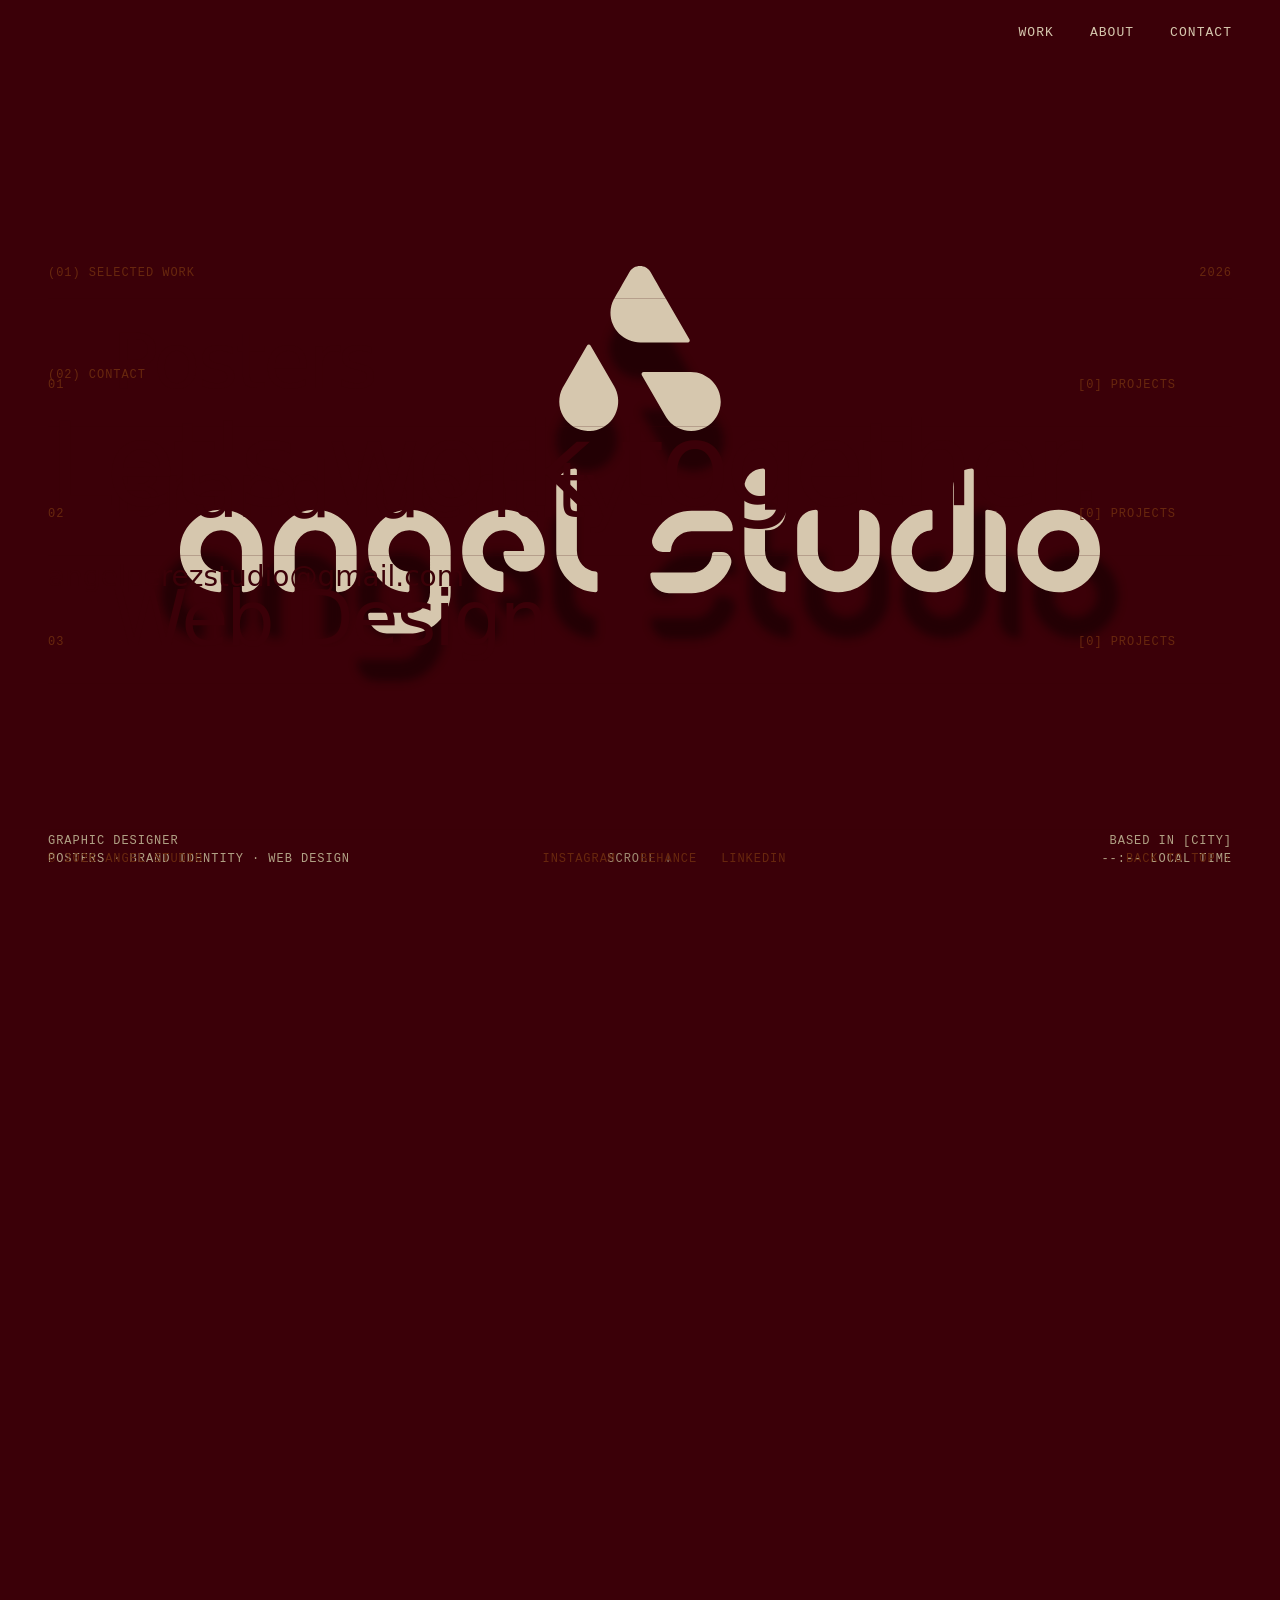
==== index.html @ 4488c575 "Home logo shadow: remove the water wobble Co-Authored-By: Claude Opus 5.5 <noreply@anthropic.com>" ====
<!DOCTYPE html>
<!--
  =========================================================================
  Angel Studio — home page
  =========================================================================
  DEVELOPER NOTES
  - Content lives here; looks live in assets/css/style.css; all movement
    lives in assets/js/core.js (shared by every page) + assets/js/home.js
    (this page only). Each file starts with its own notes.
  - Anything with a data-wind attribute is animated: the scripts split its text
    into letters that flow in and out with the scroll, react to hover, and
    get a soft glass blur behind them.
      data-wind           → labels; line breaks, links and spans inside are kept
      data-wind="letters" → plain text titles, split letter by letter
    To add new animated text, just give it data-wind.
  - The three <section class="scene"> blocks are the scroll scenes. With
    JavaScript on, they sit on top of each other on one fixed screen and
    home.js fades them in and out. Without JavaScript they're a normal page.
  - Links to #top / #work / #contact glide to that scene (home.js, section 5).
  - Links with data-transition="cream" / "burgundy" open another page with
    the color sweep from the top left (core.js, section 8). Use the color of
    the page you're going to.
  - Links between pages point at the file itself (about/index.html, not just
    about/), so they work both on GitHub Pages and when you open the files
    straight from your computer.
  - Placeholders still to fill in: [City] and the social links (#).
  - Links with data-no-drop (the work rows) don't dissolve when clicked:
    they open things on the page itself (their project cards).
  =========================================================================
-->
<html lang="en">
<head>
  <meta charset="UTF-8">
  <meta name="viewport" content="width=device-width, initial-scale=1">
  <title>Angel Studio — Graphic Design</title>
  <meta name="description" content="Angel Studio: posters, brand identity and web design.">

  <!-- Tells the CSS that JavaScript is running (used for the scroll scenes) -->
  <script>
    document.documentElement.classList.add('js');
    // Phones get the simpler, normally scrolling version (home.js, section 8).
    // Keep 700 the same as PHONE.width in home.js.
    if (window.matchMedia('(max-width: 699.98px)').matches) document.documentElement.classList.add('is-phone');
    // A project's address (?p=…) lands on the work list, with the project open on top
    if (/[?&]p=/.test(location.search) && !location.hash) history.replaceState(null, '', location.href + '#work');
    // Arriving at #work / #contact (e.g. from the About page): start on cream,
    // so there's no flash of burgundy before the scripts take over
    if (location.hash === '#work' || location.hash === '#contact') document.documentElement.classList.add('is-arriving-cream', 'is-entering');
    // Safety net: if a script fails to load, never leave the page hidden
    setTimeout(function () { document.documentElement.classList.remove('is-entering', 'is-arriving-cream'); }, 2500);
  </script>

  <!-- Fonts (placeholders until we pick final ones) -->
  <link rel="preconnect" href="https://fonts.googleapis.com">
  <link rel="preconnect" href="https://fonts.gstatic.com" crossorigin>
  <link href="https://fonts.googleapis.com/css2?family=Geist+Mono:wght@400;500&family=Inter:wght@400;500&display=swap" rel="stylesheet">

  <!-- ?v=… makes browsers fetch fresh files after each update (change it every time you publish) -->
  <link rel="stylesheet" href="assets/css/style.css?v=20261025j">
  <script src="assets/js/core.js?v=20261025j" defer></script>
  <script src="assets/js/home.js?v=20261025j" defer></script>
</head>
<body>

  <!-- ===== BACKGROUND LAYERS (behind everything) ===== -->
  <canvas class="bg" aria-hidden="true"></canvas>       <!-- burgundy base, cream sweep, drop pattern + ripples (drawn by core.js) -->

  <!-- Holds the soft trail filters of the big logo's drops (added by home.js) -->
  <svg width="0" height="0" style="position:absolute" aria-hidden="true">
    <defs></defs>
  </svg>

  <!-- ===== TOP BAR ===== -->
  <header class="site-header">
    <a class="site-header__logo" href="#top" aria-label="Angel Studio, back to top">
      <!-- The logo, drawn from "3. Logo/Logo-Artboard-1-copy.svg" (horizontal).
           Split in two (the drops, then the name) so phones can show only the
           drops. The space between them is part of the name's viewBox (it
           starts 24 units early: the same gap as in the stacked logo). Every drop and letter is its own "piece" so it can move alone. -->
      <svg class="logo logo-mark" viewBox="124.66 476.94 125.34 126.12" aria-hidden="true">
        <g class="piece drop"><path d="M222.899 535.369 L186.713 535.369 C174.124 535.369 163.616 525.074 163.78 512.492 C163.828 508.824 164.752 505.365 166.356 502.319 L166.815 501.522 L167.259 500.751 C169.564 496.868 173.92 489.14 178.192 481.672 C181.799 475.364 190.894 475.362 194.504 481.668 C198.848 489.255 203.383 497.248 205.473 500.751 L205.917 501.522 L206.376 502.319 L224.183 533.144 C224.755 534.133 224.041 535.369 222.899 535.369 Z"/></g>  <!-- Drop 1 -->
        <g class="piece drop"><path d="M148.551 537.639 L166.63 568.903 C172.929 579.796 169.27 594.037 158.294 600.192 C155.091 601.988 151.631 602.921 148.188 603.057 L147.267 603.059 L146.377 603.061 C138.891 602.763 131.72 598.757 127.694 591.796 C123.669 584.834 123.775 576.624 127.254 569.992 L127.7 569.222 L128.161 568.426 L145.923 537.641 C146.507 536.629 147.966 536.629 148.551 537.639 Z"/></g>  <!-- Drop 2 -->
        <g class="piece drop"><path d="M189.181 557.91 L225.103 557.91 C237.691 557.91 248.199 568.205 248.035 580.786 C247.987 584.454 247.064 587.914 245.46 590.96 L245.001 591.757 L244.557 592.528 C240.553 598.857 233.494 603.058 225.449 603.058 C217.405 603.058 210.346 598.857 206.342 592.528 L205.898 591.757 L205.439 590.96 L187.765 560.363 C187.135 559.273 187.922 557.91 189.181 557.91 Z"/></g>  <!-- Drop 3 -->
      </svg>
      <span class="word"><svg class="logo logo-name" viewBox="225.86 476.94 729.48 126.12" aria-hidden="true">
        <path class="piece" data-letter="a" d="M259.978 560.479 C255.599 555.496 252.967 549.167 252.526 542.548 C251.875 532.76 254.925 524.49 261.677 517.738 C267.836 511.56 275.266 508.47 283.97 508.47 C292.653 508.47 300.074 511.56 306.232 517.738 C312.411 523.896 315.501 531.317 315.501 540 L315.501 557.181 C315.501 565.106 309.076 571.53 301.151 571.53 L301.151 571.53 C300.369 571.53 299.736 570.897 299.736 570.115 L299.736 540 C299.736 535.669 298.185 531.964 295.086 528.885 C292.007 525.785 288.301 524.235 283.97 524.235 C279.618 524.235 275.903 525.785 272.824 528.885 C269.348 532.361 267.834 536.634 268.282 541.706 C268.549 544.727 269.757 547.622 271.715 549.938 C274.676 553.443 278.291 555.367 282.56 555.71 C283.357 555.774 283.97 556.44 283.97 557.239 L283.97 569.995 C283.97 570.838 283.277 571.534 282.436 571.498 C273.587 571.12 266.102 567.447 259.978 560.479 Z"/>
        <path class="piece" data-letter="n" d="M338.573 571.53 C330.694 571.53 324.307 565.143 324.307 557.264 L324.307 540 C324.307 531.317 327.386 523.896 333.544 517.738 C339.702 511.56 347.133 508.47 355.837 508.47 C364.52 508.47 371.941 511.56 378.099 517.738 C384.278 523.896 387.367 531.317 387.367 540 L387.367 557.23 C387.367 565.128 380.965 571.53 373.068 571.53 L373.068 571.53 C372.258 571.53 371.602 570.874 371.602 570.065 L371.602 540 C371.602 535.669 370.052 531.964 366.953 528.885 C363.874 525.785 360.168 524.235 355.837 524.235 C351.485 524.235 347.77 525.785 344.691 528.885 C341.612 531.964 340.072 535.669 340.072 540 L340.072 570.031 C340.072 570.859 339.401 571.53 338.573 571.53 Z"/>
        <path class="piece" data-letter="g" d="M405.411 517.738 C411.569 511.56 419 508.47 427.704 508.47 C436.387 508.47 443.807 511.56 449.966 517.738 C456.144 523.896 459.234 531.317 459.234 540 L459.234 571.53 C459.234 580.792 455.748 588.612 448.775 594.991 C442.976 600.296 435.291 603.061 427.431 603.061 L427.43 603.061 L410.468 603.061 C402.573 603.061 396.174 596.661 396.174 588.766 L396.174 588.766 C396.174 587.954 396.832 587.295 397.644 587.295 L427.36 587.296 L427.361 587.296 C431.429 587.296 435.434 585.889 438.404 583.108 C441.781 579.947 443.469 576.088 443.469 571.53 L443.469 571.53 L443.469 540 C443.469 535.669 441.919 531.964 438.82 528.885 C435.74 525.785 432.035 524.235 427.704 524.235 C423.352 524.235 419.636 525.785 416.557 528.885 C413.081 532.361 411.567 536.636 412.016 541.708 C412.283 544.728 413.491 547.622 415.448 549.937 C418.407 553.44 422.019 555.364 426.283 555.709 C427.086 555.774 427.704 556.444 427.704 557.25 L427.704 570.055 C427.704 570.865 427.037 571.533 426.229 571.5 C417.347 571.136 409.836 567.456 403.696 560.461 C399.33 555.488 396.705 549.177 396.261 542.574 C395.603 532.775 398.653 524.496 405.411 517.738 Z"/>
        <path class="piece" data-letter="e" d="M477.278 517.738 C483.436 511.56 490.866 508.47 499.57 508.47 C508.254 508.47 515.674 511.56 521.832 517.738 C528.011 523.896 531.101 531.317 531.101 540 L531.101 540 L531.101 540 L531.101 540 L531.101 540 C531.101 548.71 524.04 555.77 515.331 555.77 L513.881 555.77 C505.978 555.77 499.571 549.363 499.571 541.459 L499.571 541.459 C499.571 540.653 500.224 540 501.03 540 L515.331 540 L515.331 539.577 L515.331 539.577 C515.232 535.427 513.684 531.863 510.686 528.885 C507.607 525.785 503.902 524.235 499.57 524.235 C495.218 524.235 491.503 525.785 488.424 528.885 C484.948 532.361 483.434 536.634 483.882 541.706 C484.149 544.727 485.358 547.623 487.316 549.939 C490.276 553.442 493.889 555.366 498.154 555.709 C498.955 555.774 499.57 556.443 499.57 557.245 L499.57 570.037 C499.57 570.856 498.896 571.533 498.077 571.499 C489.204 571.131 481.7 567.452 475.564 560.463 C471.197 555.489 468.571 549.176 468.128 542.572 C467.47 532.774 470.52 524.496 477.278 517.738 Z"/>
        <path class="piece" data-letter="l" d="M547.977 561.072 C542.671 555.272 539.907 547.587 539.907 539.727 L539.907 491.229 C539.907 483.337 546.305 476.939 554.197 476.939 L554.197 476.939 C555.012 476.939 555.672 477.6 555.672 478.414 L555.672 539.657 C555.672 543.726 557.078 547.73 559.859 550.7 C562.7 553.734 566.104 555.406 570.073 555.713 C570.846 555.773 571.437 556.43 571.437 557.206 L571.437 570.015 C571.437 570.869 570.718 571.533 569.865 571.496 C561.287 571.121 553.992 567.646 547.977 561.072 Z"/>
        <path class="piece" data-letter="s (top)" d="M621.182 540.71 C615.694 540.71 611.688 535.31 613.509 530.133 C615.021 525.833 617.521 521.938 621.01 518.449 C627.169 512.27 634.6 509.18 643.303 509.18 L660.724 509.18 C668.517 509.18 674.835 515.497 674.835 523.29 L674.835 523.406 C674.835 524.273 674.166 524.946 673.332 524.946 C667.061 524.946 643.303 524.946 643.303 524.946 C638.952 524.946 635.237 526.496 632.157 529.595 C629.403 532.35 627.88 535.605 627.589 539.362 C627.53 540.126 626.885 540.71 626.12 540.71 Z"/>
        <path class="piece" data-letter="s (bottom)" d="M654.419 551.857 C651.341 554.936 647.635 556.476 643.303 556.476 L613.265 556.476 C612.441 556.476 611.774 557.144 611.774 557.968 L611.774 557.968 C611.774 565.85 618.164 572.241 626.047 572.241 L643.303 572.241 C651.987 572.241 659.407 569.162 665.565 563.003 C669.312 559.27 671.923 555.068 673.398 550.399 C674.912 545.607 671.395 540.71 666.37 540.71 L660.529 540.711 C659.74 540.711 659.077 541.314 659.014 542.101 C658.715 545.859 657.183 549.111 654.419 551.857 Z"/>
        <path class="piece" data-letter="t" d="M691.709 561.071 C686.404 555.272 683.64 547.587 683.64 539.727 L683.64 491.218 C683.64 483.332 690.033 476.939 697.919 476.939 L697.919 476.939 C698.74 476.939 699.405 477.605 699.405 478.425 L699.405 508.47 L713.653 508.47 C714.491 508.47 715.171 509.149 715.171 509.988 L715.171 509.988 C715.171 517.856 708.792 524.235 700.923 524.235 L699.405 524.235 L699.405 539.656 C699.405 543.725 700.811 547.729 703.592 550.7 C706.425 553.725 709.817 555.396 713.77 555.711 C714.564 555.774 715.171 556.446 715.171 557.242 L715.171 570.058 C715.171 570.9 714.483 571.534 713.641 571.498 C705.045 571.132 697.734 567.657 691.709 561.071 Z"/>
        <path class="piece" data-letter="u" d="M738.237 508.47 C730.361 508.47 723.977 514.854 723.977 522.73 L723.977 540 C723.977 548.683 727.056 556.103 733.214 562.262 C739.372 568.44 746.803 571.53 755.507 571.53 C764.19 571.53 771.611 568.44 777.769 562.262 C783.947 556.103 787.037 548.683 787.037 540 L787.037 522.739 C787.037 514.858 780.649 508.47 772.768 508.47 L772.768 508.47 C771.942 508.47 771.272 509.139 771.272 509.966 L771.272 540 C771.272 544.331 769.722 548.036 766.623 551.115 C763.544 554.215 759.838 555.765 755.507 555.765 C751.155 555.765 747.44 554.215 744.361 551.115 C741.281 548.036 739.742 544.331 739.742 540 L739.742 509.975 C739.742 509.143 739.068 508.47 738.237 508.47 Z"/>
        <path class="piece" data-letter="d" d="M803.371 560.467 C799.001 555.49 796.373 549.172 795.93 542.564 C795.275 532.77 798.325 524.494 805.081 517.738 C810.83 511.97 817.689 508.894 825.657 508.511 C826.586 508.466 827.374 509.185 827.374 510.115 L827.374 522.704 C827.374 523.534 826.739 524.226 825.912 524.296 C822.184 524.608 818.956 526.138 816.227 528.885 C812.752 532.36 811.237 536.633 811.685 541.704 C811.952 544.727 813.161 547.624 815.121 549.941 C818.403 553.824 822.486 555.766 827.374 555.766 C831.705 555.766 835.41 554.226 838.489 551.146 C841.589 548.067 843.138 544.352 843.138 540 L843.138 491.218 C843.138 483.332 849.531 476.939 857.417 476.939 L857.417 476.939 C858.238 476.939 858.904 477.605 858.904 478.426 L858.904 540 C858.904 548.704 855.814 556.135 849.635 562.293 C843.477 568.451 836.056 571.53 827.374 571.53 C817.848 571.53 809.848 567.842 803.371 560.467 Z"/>
        <path class="piece" data-letter="i" d="M883.477 522.765 L883.477 570.05 C883.477 570.868 882.815 571.53 881.998 571.53 L881.997 571.53 C874.105 571.53 867.707 565.132 867.707 557.24 L867.707 509.945 C867.707 509.131 868.368 508.47 869.183 508.47 L869.183 508.47 C877.078 508.47 883.477 514.87 883.477 522.765 Z"/>
        <path class="piece" data-letter="o" d="M899.799 560.456 C895.437 555.485 892.813 549.177 892.369 542.579 C891.709 532.778 894.759 524.498 901.518 517.738 C907.676 511.56 915.107 508.47 923.811 508.47 C932.494 508.47 939.915 511.56 946.073 517.738 C952.252 523.896 955.341 531.317 955.341 540 C955.341 548.704 952.252 556.135 946.073 562.293 C939.915 568.451 932.494 571.53 923.811 571.53 C914.281 571.53 906.277 567.839 899.799 560.456 Z M934.926 551.146 C938.026 548.067 939.576 544.352 939.576 540 C939.576 535.669 938.026 531.964 934.926 528.885 C931.847 525.785 928.142 524.235 923.811 524.235 C919.459 524.235 915.744 525.785 912.665 528.885 C909.187 532.362 907.673 536.638 908.123 541.712 C908.391 544.729 909.598 547.62 911.552 549.934 C914.835 553.821 918.921 555.766 923.811 555.766 C928.142 555.766 931.847 554.226 934.926 551.146 Z"/>
      </svg></span>
    </a>
    <nav class="site-nav" aria-label="Main">
      <a href="#work">Work</a>
      <a href="about/index.html" data-transition="cream">About</a>
      <a href="#contact">Contact</a>
    </nav>
    <!-- Menu button: while the top bar is condensed (scrolling down), each menu
         word slides right and turns into one bar of a ring that sits here
         (drawn by core.js section 6). Pressing it brings the menu back. -->
    <button class="site-burger" type="button" aria-label="Open menu" inert></button>
  </header>

  <!-- ===== SCENES =====
       With JavaScript on, all scenes sit on top of each other in one fixed
       screen, and scrolling fades them in and out in place (see home.js). -->
  <main class="stage" id="top" tabindex="-1">

    <!-- Scene 1: logo + corner labels -->
    <section class="scene scene--hero" aria-label="Intro" tabindex="-1">
      <h1 class="sr-only">Angel Studio, graphic designer</h1>
      <div class="hero__logo" role="link" tabindex="0" aria-label="Angel Studio: see the work">
        <!-- Its shadow, cast on the background: a live copy of the logo below
             (<use>), so it moves with every piece -->
        <svg class="hero__shadow" viewBox="188.55 399.61 702.9 280.79" aria-hidden="true">
          <use href="#hero-logo-art" x="188.55" y="399.61" width="702.9" height="280.79"/>
        </svg>
        <!-- The logo, drawn from "3. Logo/Logo-Artboard-1.svg" (stacked) -->
        <svg class="logo" id="hero-logo-art" viewBox="188.55 399.61 702.9 280.79" aria-hidden="true">
          <g class="logo-mark">
            <g class="piece drop"><path d="M576.552 458.036 L540.365 458.036 C527.777 458.036 517.269 447.74 517.433 435.159 C517.481 431.491 518.404 428.032 520.008 424.986 L520.467 424.189 L520.911 423.418 C523.216 419.535 527.572 411.807 531.844 404.339 C535.452 398.031 544.546 398.028 548.156 404.335 C552.5 411.922 557.035 419.915 559.126 423.418 L559.57 424.189 L560.029 424.986 L577.836 455.811 C578.407 456.8 577.693 458.036 576.552 458.036 Z"/></g>  <!-- Drop 1 -->
            <g class="piece drop"><path d="M502.203 460.306 L520.282 491.57 C526.581 502.463 522.922 516.704 511.946 522.859 C508.743 524.655 505.283 525.588 501.84 525.724 L500.919 525.726 L500.029 525.727 C492.543 525.43 485.372 521.424 481.346 514.463 C477.321 507.501 477.427 499.291 480.907 492.659 L481.352 491.889 L481.813 491.093 L499.575 460.308 C500.159 459.296 501.618 459.296 502.203 460.306 Z"/></g>  <!-- Drop 2 -->
            <g class="piece drop"><path d="M542.833 480.576 L578.755 480.577 C591.344 480.577 601.852 490.872 601.687 503.453 C601.64 507.121 600.716 510.581 599.112 513.627 L598.653 514.424 L598.209 515.195 C594.205 521.524 587.146 525.725 579.102 525.725 C571.057 525.725 563.998 521.524 559.995 515.195 L559.551 514.424 L559.091 513.627 L541.417 483.03 C540.787 481.94 541.574 480.576 542.833 480.576 Z"/></g>  <!-- Drop 3 -->
          </g>
          <path class="piece" data-letter="a" d="M196.087 637.812 C191.708 632.829 189.076 626.5 188.635 619.881 C187.984 610.093 191.034 601.823 197.787 595.071 C203.945 588.893 211.375 585.803 220.08 585.803 C228.763 585.803 236.183 588.893 242.341 595.071 C248.52 601.23 251.61 608.65 251.61 617.333 L251.61 634.514 C251.61 642.439 245.185 648.863 237.26 648.863 L237.26 648.863 C236.478 648.863 235.845 648.23 235.845 647.448 L235.845 617.333 C235.845 613.002 234.294 609.297 231.195 606.218 C228.116 603.118 224.411 601.568 220.08 601.568 C215.728 601.568 212.012 603.118 208.933 606.218 C205.457 609.694 203.943 613.967 204.391 619.039 C204.658 622.06 205.866 624.955 207.824 627.271 C210.786 630.776 214.401 632.7 218.67 633.043 C219.466 633.107 220.079 633.773 220.079 634.572 L220.08 647.328 C220.08 648.171 219.386 648.867 218.545 648.831 C209.697 648.453 202.211 644.78 196.087 637.812 Z"/>
          <path class="piece" data-letter="n" d="M274.682 648.863 C266.803 648.863 260.416 642.476 260.416 634.597 L260.416 617.333 C260.416 608.65 263.495 601.23 269.653 595.071 C275.811 588.893 283.242 585.803 291.946 585.803 C300.629 585.803 308.05 588.893 314.208 595.071 C320.387 601.23 323.477 608.65 323.477 617.333 L323.477 634.564 C323.477 642.461 317.074 648.863 309.177 648.863 L309.177 648.863 C308.367 648.863 307.711 648.207 307.711 647.398 L307.711 617.333 C307.711 613.002 306.161 609.297 303.062 606.218 C299.983 603.118 296.277 601.568 291.946 601.568 C287.594 601.568 283.879 603.118 280.8 606.218 C277.721 609.297 276.181 613.002 276.181 617.333 L276.181 647.364 C276.181 648.192 275.51 648.863 274.682 648.863 Z"/>
          <path class="piece" data-letter="g" d="M341.52 595.071 C347.678 588.893 355.109 585.803 363.813 585.803 C372.496 585.803 379.916 588.893 386.075 595.071 C392.253 601.23 395.343 608.65 395.343 617.333 L395.343 648.863 C395.343 658.125 391.857 665.945 384.885 672.324 C379.085 677.63 371.4 680.394 363.54 680.394 L363.54 680.394 L346.577 680.394 C338.682 680.394 332.283 673.994 332.283 666.099 L332.283 666.099 C332.283 665.287 332.941 664.628 333.754 664.628 L363.47 664.629 L363.47 664.629 C367.539 664.629 371.543 663.222 374.513 660.441 C377.89 657.28 379.579 653.421 379.579 648.863 L379.578 648.863 L379.578 617.333 C379.578 613.002 378.028 609.297 374.929 606.218 C371.85 603.118 368.144 601.568 363.813 601.568 C359.461 601.568 355.746 603.118 352.666 606.218 C349.19 609.694 347.676 613.969 348.125 619.041 C348.392 622.061 349.6 624.955 351.557 627.271 C354.516 630.773 358.128 632.697 362.393 633.042 C363.195 633.107 363.813 633.778 363.813 634.583 L363.813 647.388 C363.813 648.198 363.146 648.866 362.338 648.833 C353.456 648.469 345.946 644.79 339.805 637.794 C335.44 632.821 332.814 626.51 332.371 619.907 C331.712 610.109 334.762 601.83 341.52 595.071 Z"/>
          <path class="piece" data-letter="e" d="M413.387 595.071 C419.545 588.893 426.976 585.803 435.68 585.803 C444.363 585.803 451.783 588.893 457.941 595.071 C464.12 601.23 467.21 608.65 467.21 617.333 L467.21 617.333 L467.21 617.333 L467.21 617.333 L467.21 617.333 C467.21 626.043 460.149 633.103 451.44 633.103 L449.99 633.103 C442.087 633.103 435.68 626.696 435.68 618.792 L435.68 618.792 C435.68 617.986 436.333 617.333 437.139 617.333 L451.44 617.333 L451.44 616.91 L451.44 616.91 C451.342 612.76 449.793 609.196 446.795 606.218 C443.716 603.118 440.011 601.568 435.68 601.568 C431.328 601.568 427.612 603.118 424.533 606.218 C421.057 609.694 419.543 613.967 419.991 619.039 C420.258 622.061 421.467 624.956 423.425 627.272 C426.385 630.775 429.998 632.699 434.264 633.042 C435.064 633.107 435.68 633.776 435.68 634.578 L435.68 647.37 C435.68 648.189 435.005 648.866 434.186 648.832 C425.313 648.464 417.809 644.785 411.673 637.796 C407.307 632.822 404.681 626.509 404.237 619.905 C403.579 610.107 406.629 601.829 413.387 595.071 Z"/>
          <path class="piece" data-letter="l" d="M484.086 638.405 C478.78 632.605 476.016 624.92 476.016 617.06 L476.016 568.562 C476.016 560.67 482.414 554.272 490.307 554.273 L490.307 554.273 C491.121 554.273 491.781 554.933 491.781 555.747 L491.781 616.99 C491.781 621.059 493.187 625.063 495.968 628.033 C498.809 631.067 502.214 632.739 506.182 633.046 C506.956 633.106 507.546 633.763 507.546 634.539 L507.546 647.348 C507.546 648.202 506.827 648.867 505.974 648.829 C497.396 648.454 490.101 644.979 484.086 638.405 Z"/>
          <path class="piece" data-letter="s (top)" d="M557.292 618.044 C551.803 618.044 547.797 612.643 549.618 607.466 C551.13 603.166 553.631 599.271 557.12 595.782 C563.278 589.603 570.709 586.513 579.413 586.513 L596.834 586.513 C604.626 586.513 610.944 592.83 610.944 600.623 L610.944 600.739 C610.944 601.606 610.275 602.279 609.441 602.279 C603.17 602.279 579.413 602.279 579.413 602.279 C575.061 602.279 571.346 603.829 568.266 606.928 C565.512 609.683 563.989 612.939 563.698 616.695 C563.639 617.459 562.995 618.044 562.229 618.044 Z"/>
          <path class="piece" data-letter="s (bottom)" d="M590.528 629.19 C587.45 632.269 583.745 633.809 579.413 633.809 L549.374 633.809 C548.551 633.809 547.883 634.477 547.883 635.301 L547.883 635.301 C547.883 643.184 554.273 649.574 562.156 649.574 L579.413 649.574 C588.096 649.574 595.516 646.495 601.674 640.337 C605.421 636.603 608.032 632.401 609.507 627.732 C611.021 622.94 607.504 618.044 602.479 618.044 L596.638 618.044 C595.849 618.044 595.186 618.647 595.124 619.434 C594.825 623.192 593.292 626.444 590.528 629.19 Z"/>
          <path class="piece" data-letter="t" d="M627.819 638.404 C622.513 632.605 619.749 624.92 619.749 617.06 L619.749 568.551 C619.749 560.665 626.142 554.273 634.028 554.273 L634.028 554.273 C634.849 554.273 635.514 554.938 635.514 555.758 L635.514 585.803 L649.762 585.803 C650.6 585.803 651.28 586.482 651.28 587.321 L651.28 587.321 C651.28 595.189 644.901 601.568 637.032 601.568 L635.514 601.568 L635.514 616.989 C635.514 621.058 636.921 625.062 639.701 628.033 C642.534 631.058 645.926 632.729 649.88 633.044 C650.673 633.107 651.28 633.779 651.28 634.575 L651.28 647.391 C651.28 648.233 650.592 648.867 649.75 648.831 C641.154 648.465 633.844 644.99 627.819 638.404 Z"/>
          <path class="piece" data-letter="u" d="M674.346 585.803 C666.47 585.803 660.086 592.187 660.086 600.063 L660.086 617.333 C660.086 626.016 663.165 633.437 669.323 639.595 C675.481 645.773 682.912 648.863 691.616 648.863 C700.299 648.863 707.72 645.773 713.878 639.595 C720.057 633.437 723.146 626.016 723.146 617.333 L723.146 600.072 C723.146 592.191 716.758 585.803 708.877 585.803 L708.877 585.803 C708.051 585.803 707.381 586.472 707.381 587.299 L707.381 617.333 C707.381 621.664 705.831 625.369 702.732 628.448 C699.653 631.548 695.947 633.098 691.616 633.098 C687.264 633.098 683.549 631.548 680.47 628.448 C677.391 625.369 675.851 621.664 675.851 617.333 L675.851 587.308 C675.851 586.477 675.177 585.803 674.346 585.803 Z"/>
          <path class="piece" data-letter="d" d="M739.48 637.8 C735.11 632.823 732.482 626.505 732.04 619.897 C731.384 610.103 734.434 601.827 741.19 595.071 C746.939 589.303 753.798 586.227 761.766 585.844 C762.695 585.799 763.483 586.518 763.483 587.448 L763.483 600.037 C763.483 600.867 762.848 601.559 762.021 601.629 C758.293 601.941 755.065 603.471 752.336 606.218 C748.861 609.693 747.346 613.966 747.794 619.037 C748.061 622.06 749.271 624.957 751.23 627.275 C754.512 631.157 758.596 633.099 763.483 633.099 C767.814 633.099 771.519 631.559 774.598 628.48 C777.698 625.4 779.248 621.686 779.248 617.333 L779.248 568.552 C779.248 560.665 785.64 554.273 793.527 554.273 L793.527 554.273 C794.348 554.273 795.013 554.938 795.013 555.759 L795.013 617.333 C795.013 626.037 791.923 633.468 785.745 639.626 C779.586 645.784 772.165 648.863 763.483 648.863 C753.957 648.863 745.957 645.176 739.48 637.8 Z"/>
          <path class="piece" data-letter="i" d="M819.587 600.098 L819.587 647.383 C819.587 648.201 818.924 648.863 818.107 648.863 L818.107 648.863 C810.215 648.863 803.817 642.465 803.817 634.573 L803.817 587.279 C803.817 586.464 804.477 585.803 805.292 585.803 L805.292 585.803 C813.187 585.803 819.587 592.203 819.587 600.098 Z"/>
          <path class="piece" data-letter="o" d="M835.908 637.789 C831.546 632.818 828.922 626.511 828.478 619.912 C827.818 610.111 830.868 601.831 837.627 595.071 C843.786 588.893 851.216 585.803 859.92 585.803 C868.603 585.803 876.024 588.893 882.182 595.071 C888.361 601.23 891.451 608.65 891.451 617.333 C891.451 626.037 888.361 633.468 882.182 639.626 C876.024 645.784 868.603 648.863 859.92 648.863 C850.39 648.863 842.386 645.172 835.908 637.789 Z M871.036 628.48 C874.135 625.4 875.685 621.686 875.685 617.333 C875.685 613.002 874.135 609.297 871.036 606.218 C867.957 603.118 864.251 601.568 859.92 601.568 C855.568 601.568 851.853 603.118 848.774 606.218 C845.296 609.695 843.782 613.971 844.232 619.045 C844.5 622.063 845.707 624.953 847.661 627.267 C850.945 631.155 855.03 633.099 859.92 633.099 C864.251 633.099 867.957 631.559 871.036 628.48 Z"/>
        </svg>
      </div>

      <p class="label hero__corner hero__corner--left" data-wind>Graphic designer<br>Posters · Brand Identity · Web Design</p>
      <p class="label hero__corner hero__corner--right" data-wind>Based in [City]<br><span id="local-time">--:--</span> local time</p>
      <a class="label hero__scroll" href="#work" data-wind>Scroll ↓</a>
    </section>

    <!-- Scene 2: work -->
    <section class="scene scene--work" id="work" aria-labelledby="work-title" tabindex="-1">
      <div class="section-head" data-wind>
        <h2 class="label" id="work-title">(01) Selected work</h2>
        <p class="label">2026</p>
      </div>

      <ul class="work-list">
        <li>
          <a class="work-item" href="#" data-no-drop>
            <span class="work-item__num label" data-wind>01</span>
            <span class="work-item__title" data-wind="letters">Posters</span>
            <span class="work-item__info label" data-wind>[0] projects</span>
            <span class="work-item__arrow" aria-hidden="true">→</span>
          </a>
          <!-- One card per project: they rise next to the title when you hover the
               row (phones: tap the row to open them as a strip); clicking one opens
               its project page (it fades in over the screen). Placeholders for now: put the project's
               image inside its button (<img src="…" alt="">) and write its name and
               quick line. The project view's content goes in a
               <template class="work-card__page"> right after the button (see the
               first poster: images go on the left, paragraphs on the right);
               without one, it shows placeholders. -->
          <ul class="work-cards work-cards--posters" aria-label="Posters projects">
            <li class="work-card">
              <button class="work-card__open ph" type="button"><span class="work-card__desc"><span class="work-card__name">Poster 01</span> A quick line about the project</span></button>
              <!-- This project's page (shown in the project view): the images
                   go on the left, the paragraphs (<p>) on the right, in the
                   order written -->
              <template class="work-card__page">
                <div class="ph project__image"><span class="label">Main image</span></div>
                <p>The brief: who it was for and what they needed.</p>
                <div class="project__pair">
                  <div class="ph project__image"><span class="label">Detail</span></div>
                  <div class="ph project__image"><span class="label">Detail</span></div>
                </div>
                <p>The idea: where it started and why it looks the way it does.</p>
                <div class="ph project__image"><span class="label">Image</span></div>
                <p>How it was made: tools, process, and what came out of it.</p>
              </template>
            </li>
            <li class="work-card"><button class="work-card__open ph" type="button"><span class="work-card__desc"><span class="work-card__name">Poster 02</span> A quick line about the project</span></button></li>
            <li class="work-card"><button class="work-card__open ph" type="button"><span class="work-card__desc"><span class="work-card__name">Poster 03</span> A quick line about the project</span></button></li>
            <li class="work-card"><button class="work-card__open ph" type="button"><span class="work-card__desc"><span class="work-card__name">Poster 04</span> A quick line about the project</span></button></li>
            <li class="work-card"><button class="work-card__open ph" type="button"><span class="work-card__desc"><span class="work-card__name">Poster 05</span> A quick line about the project</span></button></li>
            <li class="work-card"><button class="work-card__open ph" type="button"><span class="work-card__desc"><span class="work-card__name">Poster 06</span> A quick line about the project</span></button></li>
            <li class="work-card"><button class="work-card__open ph" type="button"><span class="work-card__desc"><span class="work-card__name">Poster 07</span> A quick line about the project</span></button></li>
            <li class="work-card"><button class="work-card__open ph" type="button"><span class="work-card__desc"><span class="work-card__name">Poster 08</span> A quick line about the project</span></button></li>
          </ul>
        </li>
        <li>
          <a class="work-item" href="#" data-no-drop>
            <span class="work-item__num label" data-wind>02</span>
            <span class="work-item__title" data-wind="letters">Brand Identity</span>
            <span class="work-item__info label" data-wind>[0] projects</span>
            <span class="work-item__arrow" aria-hidden="true">→</span>
          </a>
          <!-- One card per project: they rise next to the title when you hover the
               row (phones: tap the row to open them as a strip); clicking one opens
               its project page (it fades in over the screen). Placeholders for now: put the project's
               image inside its button (<img src="…" alt="">) and write its name and
               quick line. The popup's page content goes in a
               <template class="work-card__page"> right after the button (see the
               first poster); without one, the popup shows a placeholder. -->
          <ul class="work-cards work-cards--branding" aria-label="Brand Identity projects">
            <li class="work-card"><button class="work-card__open ph" type="button"><span class="work-card__desc"><span class="work-card__name">Identity 01</span> A quick line about the project</span></button></li>
            <li class="work-card"><button class="work-card__open ph" type="button"><span class="work-card__desc"><span class="work-card__name">Identity 02</span> A quick line about the project</span></button></li>
            <li class="work-card"><button class="work-card__open ph" type="button"><span class="work-card__desc"><span class="work-card__name">Identity 03</span> A quick line about the project</span></button></li>
            <li class="work-card"><button class="work-card__open ph" type="button"><span class="work-card__desc"><span class="work-card__name">Identity 04</span> A quick line about the project</span></button></li>
          </ul>
        </li>
        <li>
          <a class="work-item" href="#" data-no-drop>
            <span class="work-item__num label" data-wind>03</span>
            <span class="work-item__title" data-wind="letters">Web Design</span>
            <span class="work-item__info label" data-wind>[0] projects</span>
            <span class="work-item__arrow" aria-hidden="true">→</span>
          </a>
          <!-- One card per project: they rise next to the title when you hover the
               row (phones: tap the row to open them as a strip); clicking one opens
               its project page (it fades in over the screen). Placeholders for now: put the project's
               image inside its button (<img src="…" alt="">) and write its name and
               quick line. The popup's page content goes in a
               <template class="work-card__page"> right after the button (see the
               first poster); without one, the popup shows a placeholder. -->
          <ul class="work-cards work-cards--web" aria-label="Web Design projects">
            <li class="work-card"><button class="work-card__open ph" type="button"><span class="work-card__desc"><span class="work-card__name">Website 01</span> A quick line about the project</span></button></li>
            <li class="work-card"><button class="work-card__open ph" type="button"><span class="work-card__desc"><span class="work-card__name">Website 02</span> A quick line about the project</span></button></li>
            <li class="work-card"><button class="work-card__open ph" type="button"><span class="work-card__desc"><span class="work-card__name">Website 03</span> A quick line about the project</span></button></li>
          </ul>
        </li>
      </ul>
    </section>

    <!-- Scene 3: contact -->
    <section class="scene scene--contact" id="contact" aria-labelledby="contact-title" tabindex="-1">
      <p class="label" data-wind>(02) Contact</p>
      <h2 class="contact__title" id="contact-title" data-wind="letters">Let's work together.</h2>
      <a class="contact__email" href="mailto:angelperezstudio@gmail.com" data-wind>angelperezstudio@gmail.com</a>

      <div class="contact__bottom label">
        <span data-wind>© 2026 Angel Studio</span>
        <span class="contact__links" data-wind>
          <a href="#">Instagram</a>
          <a href="#">Behance</a>
          <a href="#">LinkedIn</a>
        </span>
        <a href="#top" data-wind>Back to top ↑</a>
      </div>
    </section>

  </main>

  <!-- The project view: a card's project page, almost like a page of its own
       (it fades in over the whole screen, the project centered; its address
       is ?p=the-project-name). Arrows step to the previous / next project of
       the same category and the list on the left names them all.
       Filled in by home.js from the cards: their row, name, quick line and
       page template. -->
  <dialog class="project" aria-labelledby="project-title">
    <button class="project__step project__step--prev" type="button" aria-label="Previous project">←</button>
    <button class="project__step project__step--next" type="button" aria-label="Next project">→</button>
    <nav class="project__list" aria-label="More projects"></nav>
    <div class="project__view">
      <div class="project__inner">
        <div class="project__main">
          <p class="label project__kind"></p>
          <h2 class="project__title" id="project-title"></h2>
          <p class="project__lead"></p>
          <div class="project__body"></div>
        </div>
        <div class="project__about"></div>
      </div>
    </div>
    <button class="project__close" type="button" aria-label="Close">×</button>
  </dialog>

  <!-- Invisible tall block that gives the page its scroll length (set by home.js) -->
  <div class="scroll-space" aria-hidden="true"></div>

</body>
</html>
---- assets/css/style.css ----
/* =========================================================================
   Angel Studio — main stylesheet
   =========================================================================

   DEVELOPER NOTES
   ---------------
   HOW THIS FILE IS ORGANIZED
     1. Design tokens ....... colors, fonts, spacing (change once, updates everywhere)
     2. Basic reset ......... sensible defaults
     3. Background layers ... canvases (the film grain is in the page background)
     4. Glass ............... the soft blur behind text, so the pattern never hurts reading
     5. Top bar ............. small logo + menu
     6. Scenes .............. how the scroll "scenes" stack on one screen
     7–9. Hero / Work / Contact (home page)
    10. About page
    11. Page transitions + arriving
    12. Phones
    13. Reduced motion

   HOW IT WORKS WITH THE SCRIPTS (assets/js/core.js + home.js / about.js)
     - The "js" class on <html> means JavaScript is running. Rules starting
       with .js only apply then; without JS the page is a normal scrolling page.
     - The scripts split text into <span class="char"> letters and moves them with
       inline styles (transform, filter, opacity). Don't animate those same
       properties on .char here, or the two will fight.
     - The scripts set these on <html>: .is-light (the cream has reached the top,
       so the menu turns burgundy), .is-scrolled (the small logo is in),
       .is-folded (the top bar is condensed: menu button instead of the menu),
       .is-behind / .is-behind-ring / .is-behind-nav (page content is behind the
       small logo / the menu ring / the menu: it gets frosted glass),
       .is-drawing (mouse held down: no text selection), .is-lite (lighter
       mode for slower devices: no glass blur), .is-entering (a page that
       opens mid-transition stays hidden for its first frame).
     - Each home scene gets --reveal (0–1) from home.js: how visible the scene is.
       Divider lines and the glass blur fade with it.

   LAYERS, BACK TO FRONT
     page background (color + film grain, set by core.js) → canvases (.bg, z -2:
     cream sweep, drop pattern around the mouse, ripples)
     → scenes (.stage, z 1, with glass behind small text) → top bar (z 10, with
     frosted shapes behind the logo, menu and ring)
   ========================================================================= */

/* ---------- 1. Design tokens (colors, fonts, spacing) ----------
   Change a value here and it updates everywhere on the site. */
:root {
  /* Brand palette */
  --burgundy: #3B0008;
  --red:      #8A1A1A;
  --rust:     #68270E;
  --cream:    #D6C7AE;
  --sand:     #B1A185;
  --taupe:    #9F8B72;

  /* Text colors on the dark background */
  --fg:   var(--cream);  /* main text       10.6:1 */
  --fg-2: var(--sand);   /* secondary text   7.0:1 */
  --fg-3: var(--taupe);  /* large details    5.4:1 */
  --line: rgba(214, 199, 174, 0.18);

  /* Fonts (placeholders; the logo is drawn, not typed) */
  --font-body:  "Inter", system-ui, sans-serif;
  --font-label: "Geist Mono", ui-monospace, monospace;

  /* Side margin: grows with screen width, between 16px and 48px */
  --gutter: clamp(16px, 4vw, 48px);
}

/* Text colors for scenes that sit on the cream background */
.js .scene--work,
.js .scene--contact {
  --fg:   var(--burgundy);  /* 10.6:1 on cream */
  --fg-2: var(--rust);      /*  6.7:1 on cream */
  --fg-3: var(--red);       /*  5.6:1 on cream */
  --line: rgba(59, 0, 8, calc(0.2 * var(--reveal, 1)));  /* lines fade with the scene */
}

/* ---------- 2. Basic reset ---------- */
*,
*::before,
*::after { box-sizing: border-box; }

html { scroll-behavior: smooth; }

body {
  margin: 0;
  background: var(--burgundy);
  color: var(--fg);
  font-family: var(--font-body);
  font-size: 16px;
  line-height: 1.5;
  -webkit-font-smoothing: antialiased;
}

/* Links keep their full color on hover: text never turns see-through (Angel's
   choice); the hover effect on the letters is the feedback. Keyboard focus
   gets an underline so you can see where you are. --link is the link's color;
   a link that has its own color sets --link instead of color (see .hero__scroll,
   .site-header__logo). */
a {
  --link: currentColor;
  color: var(--link);
  text-decoration: none;
}
a:focus-visible { outline: none; text-decoration: underline; text-underline-offset: 0.2em; }
h1, h2, p, ul { margin: 0; }
ul { padding: 0; list-style: none; }

/* Text only screen readers read (the scripts hide the split-up letters from
   them and add a copy of the text in one of these). Invisible on screen. */
.sr-only {
  position: absolute !important;
  width: 1px;
  height: 1px;
  margin: -1px;
  padding: 0;
  overflow: hidden;
  clip-path: inset(50%);
  white-space: nowrap;
  border: 0;
}

/* Sections that receive focus after a jump (tabindex="-1"): no outline box */
[tabindex="-1"]:focus { outline: none; }

/* Small uppercase labels used all over the site */
.label {
  font-family: var(--font-label);
  font-size: 12px;
  font-weight: 400;
  letter-spacing: 0.08em;
  text-transform: uppercase;
  color: var(--fg-2);
}

/* The logo (the real artwork, drawn as SVG shapes in the HTML; it takes the
   text color, so it's cream on burgundy and burgundy on cream) */
.logo { fill: currentColor; display: block; overflow: visible; }
/* The logo and name can't be highlighted (selected) by clicking or dragging,
   and nothing gets highlighted while holding the mouse to draw lines */
.hero__logo,
.site-header__logo,
.is-drawing body {
  -webkit-user-select: none;
  user-select: none;
  -webkit-tap-highlight-color: transparent;
}

/* Text and logos are split into pieces (each drop, each letter) by the scripts so
   they can move one by one. Words stay together so lines only break between words. */
.logo .piece { transform-box: fill-box; transform-origin: center; }
.char { display: inline-block; white-space: pre; }
.word { display: inline-block; white-space: nowrap; }

/* ---------- 3. Background layers ---------- */

/* The cream sweep, the water-drop pattern around the mouse and the click
   ripples: see-through canvases drawn by core.js (section 7) on top of the
   page's own background color. core.js adds two more: .bg-sweep (the sweep
   picture it slides along) and .bg-patch (the small pattern square that
   follows the mouse). */
.bg {
  position: fixed;
  inset: 0;
  z-index: -2;
  width: 100%;
  height: 100%;
  display: block;
}


/* ---------- 4. Glass: a soft blur behind text ----------
   Every word of the smaller text (labels, links; not the menu, which has one
   frosted pill behind it, section 5) can sit on its own
   small pane of "frosted glass": whatever is behind it (the drop pattern, ripples) is
   blurred, so the text stays readable. The pane has soft, feathered edges, so
   you never see a box, and it fades with its scene (--reveal).
   Blurring is expensive, so core.js (section 9, "Glass") only adds the
   .glass class to text that the mouse pattern or a ripple is actually behind.
   Without the pattern behind it, the pane would be invisible anyway.
   ⚠ Don't put opacity below 1 (or a filter) on an element that has glass, or
   on anything around it: browsers then can't see behind it and the blur
   disappears. Fade colors instead.
   Tweak the look with these values: */
:root {
  --glass-blur: 6px;                         /* how blurry things behind text get */
  --glass-tint: rgba(59, 0, 8, 0.28);        /* a hint of the background color, on burgundy */
  --glass-pad-y: 0.12em;                     /* how far the pane reaches above/below each word */
  --glass-pad-x: 0.18em;                     /* and to the sides */
}
.js .scene--work,
.js .scene--contact {
  --glass-tint: rgba(214, 199, 174, 0.32);   /* on cream */
}

/* Lighter mode (slower devices, see core.js QUALITY): no glass at all */
.is-lite .glass::before { display: none; }

/* Which elements can get glass: every word of the smaller text on its own
   (<span class="word">, made by the scripts), so the blur hugs the letters.
   Big titles (data-wind="letters") don't need it and are left out, and so is
   the logos (solid shapes, always sharp). Words don't move themselves (only their letters
   do), so their panes stay steady. core.js uses the same list
   (GLASS_SELECTOR, core.js section 9). */
.js [data-wind]:not([data-wind="letters"]) .word {
  position: relative;
  isolation: isolate;                        /* keeps the pane right behind its own word */
}
.js .glass::before {
  content: "";
  position: absolute;
  /* Small text (labels) gets at least 6px of glass around it */
  inset: calc(-1 * max(var(--glass-pad-y), 6px)) calc(-1 * max(var(--glass-pad-x), 6px));
  z-index: -1;
  pointer-events: none;
  background: var(--glass-tint);
  -webkit-backdrop-filter: blur(var(--glass-blur));
  backdrop-filter: blur(var(--glass-blur));
  /* Feathered edges: two soft gradients (left↔right and top↔bottom) combined */
  -webkit-mask-image:
    linear-gradient(to right, transparent, #000 max(0.15em, 5px), #000 calc(100% - max(0.15em, 5px)), transparent),
    linear-gradient(to bottom, transparent, #000 max(0.12em, 5px), #000 calc(100% - max(0.12em, 5px)), transparent);
  -webkit-mask-composite: source-in;
  mask-image:
    linear-gradient(to right, transparent, #000 max(0.15em, 5px), #000 calc(100% - max(0.15em, 5px)), transparent),
    linear-gradient(to bottom, transparent, #000 max(0.12em, 5px), #000 calc(100% - max(0.12em, 5px)), transparent);
  mask-composite: intersect;
  opacity: var(--reveal, 1);                 /* fades with its scene */
  transition: background-color 0.6s ease;
}

/* ---------- 5. Top bar ---------- */
.site-header {
  position: fixed;
  inset: 0 0 auto 0;          /* stick to the top, full width */
  z-index: 10;
  display: flex;
  justify-content: space-between;
  align-items: center;
  padding: 20px var(--gutter);
}

.site-header__logo {
  position: relative;         /* (for its frosted background, below) */
  display: flex;
  align-items: center;        /* the space between the drops and the name is part of the drawing */
  --link: var(--burgundy);    /* the small logo only appears on cream (links set --link, not color) */
}
/* While something on the page is behind the logo (core.js adds .is-behind to
   <html>), or the mouse is over it, the logo sits on the same frosted glass
   as the menu ring (.site-burger), so text scrolling under it is blurred away. */
.site-header__logo::before {
  content: "";
  position: absolute;
  inset: -8px -14px;
  z-index: -1;
  border-radius: 999px;
  pointer-events: none;
  background: rgba(214, 199, 174, 0.42);
  -webkit-backdrop-filter: blur(10px) saturate(1.4);
  backdrop-filter: blur(10px) saturate(1.4);
  opacity: 0;
  transition: opacity 0.35s ease;
}
.is-behind.is-scrolled .site-header__logo::before,
.is-scrolled .site-header__logo:hover::before { opacity: 1; }  /* (only while the logo is showing: on the home page it comes in later) */
.is-lite .site-header__logo::before { -webkit-backdrop-filter: none; backdrop-filter: none; }
@media (max-width: 699.98px) {
  .site-header__logo::before { transition: none; }  /* phones: nothing moves, it simply appears */
}
.site-header__logo .logo { height: 26px; width: auto; }
.site-header__logo .word { display: block; }


/* With JavaScript on: hidden at first, blows in later (core.js; home.js on the home page) */
.js .site-header__logo { pointer-events: none; }
.js .site-header__logo .piece { opacity: 0; }
.js.is-scrolled .site-header__logo { pointer-events: auto; }

.site-nav {
  display: flex;
  gap: clamp(16px, 3vw, 36px);
  font-family: var(--font-label);
  font-size: 13px;
  letter-spacing: 0.08em;
  text-transform: uppercase;
  color: var(--cream);
  transition: color 0.6s ease;
}
.is-light .site-nav { color: var(--burgundy); }  /* once the cream sweep reaches it */
/* The same frosted glass as the logo and the ring, behind the whole menu:
   only while page content is behind it (core.js adds .is-behind-nav) or the
   mouse is over it, and not while the menu is condensed into the ring */
.site-nav { position: relative; }
.site-nav::before {
  content: "";
  position: absolute;
  inset: -10px -16px;
  z-index: -1;
  border-radius: 999px;
  pointer-events: none;
  background: rgba(59, 0, 8, 0.24);
  -webkit-backdrop-filter: blur(10px) saturate(1.4);
  backdrop-filter: blur(10px) saturate(1.4);
  opacity: 0;
  transition: opacity 0.35s ease;
}
.is-light .site-nav::before { background: rgba(214, 199, 174, 0.42); }
.is-behind-nav .site-nav::before,
.site-nav:hover::before { opacity: 1; }
.is-folded .site-nav::before { opacity: 0; }
.is-lite .site-nav::before { -webkit-backdrop-filter: none; backdrop-filter: none; }
/* Menu links fade to a lighter color on hover (shared link rule, section 2) */

/* Condensed top bar (scrolling down, core.js section 6): one word after
   another slides right and turns into one bar of a ring, drawn on .site-morph
   (an SVG over the whole top bar). .site-burger is the invisible button on top
   of the ring; pressing it brings the menu back. The ring's size is FOLD.radius
   in core.js (12px: it sits in the middle of this 44px button, so its right
   edge lines up with the page margin). */
.site-burger {
  position: absolute;
  right: calc(var(--gutter) - 10px);
  top: 50%;
  translate: 0 -50%;
  width: 44px;
  height: 44px;
  padding: 0;
  border: 0;
  border-radius: 50%;
  background: none;
  cursor: pointer;
  -webkit-tap-highlight-color: transparent;
}
/* A soft frosted disc behind the ring, only while something on the page is
   behind it (core.js adds .is-behind-ring) or the mouse is over it, and only
   once the ring has formed (--ring, set by core.js) */
.site-burger::before {
  content: "";
  position: absolute;
  inset: 0;
  border-radius: 50%;
  pointer-events: none;
  background: rgba(59, 0, 8, 0.24);
  -webkit-backdrop-filter: blur(10px) saturate(1.4);
  backdrop-filter: blur(10px) saturate(1.4);
  opacity: 0;
  transition: opacity 0.35s ease;
}
.is-light .site-burger::before { background: rgba(214, 199, 174, 0.42); }
.is-behind-ring .site-burger::before,
.site-burger:hover::before { opacity: var(--ring, 0); }
.is-lite .site-burger::before { -webkit-backdrop-filter: none; backdrop-filter: none; }
.site-burger:focus { outline: none; }
.site-burger:focus-visible { outline: 1px solid var(--cream); outline-offset: -4px; }
.is-light .site-burger:focus-visible { outline-color: var(--burgundy); }
.site-burger[inert],
.is-folded .site-nav { pointer-events: none; }
.site-nav a { transform-origin: center; }  /* (the words flatten toward their middle) */

.site-morph {
  position: absolute;
  inset: 0;
  width: 100%;
  height: 100%;
  overflow: visible;
  pointer-events: none;
  --link: var(--cream);          /* same color as the menu */
  color: var(--link);
  transition: color 0.6s ease;
}
.is-light .site-morph { --link: var(--burgundy); }
.site-morph path {
  fill: none;
  stroke: currentColor;
  stroke-width: 2.6px;           /* thickness of the ring's bars */
  stroke-linecap: round;
  opacity: 0;
}

/* Divider lines (every page). Without JavaScript they're plain borders. With
   JavaScript, core.js (section 6, "Lines") replaces each one with an SVG line
   (.line) that bends around the mouse and flows in and out with its text.
   The SVG is taller than the line (60px, keep half of it the same as
   LINE.room) so the line has room to bend; it's centered on where the border
   was. */
.js .has-line--bottom { border-bottom: none; }
.js .has-line--top { border-top: none; }
.line {
  position: absolute;
  left: 0;
  width: 100%;
  bottom: -30px;               /* half the height: the line sits where the border was */
  height: 60px;
  overflow: visible;
  pointer-events: none;
}
.line--top { top: -30px; bottom: auto; }
.line path {
  fill: none;
  stroke: var(--line);
  stroke-width: 1px;
  vector-effect: non-scaling-stroke;
}

/* ---------- 6. Scenes ---------- */
.scene {
  position: relative;
  min-height: 100vh;
  min-height: 100svh;
  color: var(--fg);           /* each scene uses its own text color */
}

/* With JavaScript on: one fixed screen, scenes stacked on top of each other */
.js .stage {
  position: fixed;
  inset: 0;
  z-index: 1;
  /* Letters blown off screen by the wind aren't drawn past the edges
     (keeps the area the browser repaints to the size of the screen) */
  overflow: hidden;
  overflow: clip;
}
.js .scene {
  position: absolute;
  inset: 0;
  min-height: 0;
}
.js .scroll-space { display: block; }
.scroll-space { display: none; }

/* ---------- 7. Scene 1: hero ---------- */
.scene--hero {
  display: grid;
  place-items: center;
  padding: 96px var(--gutter);
}

.hero__logo {
  color: var(--cream);
}
.hero__logo { cursor: pointer; }  /* clicking it plays the water drop and goes to the work list (home.js) */
.hero__logo:focus { outline: none; }
.hero__logo:focus-visible { outline: 1px solid var(--fg-3); outline-offset: 12px; }
/* Width of the big logo: 78% of the screen, at most 920px, and small enough
   on short, wide screens to fit (the logo is 2.5× as wide as it is tall) */
.hero__logo .logo { width: min(78vw, 920px, 150vh); height: auto; }
/* The logo casts a soft shadow down onto the background (.hero__shadow, a
   live copy of the logo). --shadow-drop: how far below the logo it falls. */
.hero__logo { position: relative; isolation: isolate; --shadow-drop: 9%; }
.hero__shadow {
  position: absolute;
  left: 0;
  top: 0;
  z-index: -1;
  width: 100%;
  height: 100%;
  overflow: visible;
  pointer-events: none;
  color: #140003;                /* (the copy fills with this color) */
  opacity: 0.6;
  transform: translateY(var(--shadow-drop)) scale(1.04);
  transform-origin: 50% 0;
  filter: blur(4px);
}

.hero__corner {
  position: absolute;
  bottom: 32px;
}
.hero__corner--left  { left: var(--gutter); }
.hero__corner--right { right: var(--gutter); text-align: right; }

.hero__scroll {
  position: absolute;
  bottom: 32px;
  left: 50%;
  translate: -50% 0;          /* centering kept separate from the wind movement */
  --link: var(--fg-3);        /* links set --link (see the link rule, section 2)... */
  color: var(--link);         /* ...and repeat this here, because .label sets its own color */
}

/* ---------- 8. Scene 2: work ---------- */
.scene--work {
  display: flex;
  flex-direction: column;
  justify-content: center;
  padding: 96px var(--gutter) 48px;
}

.section-head {
  display: flex;
  justify-content: space-between;
  padding-bottom: 16px;
  border-bottom: 1px solid var(--line);
}

.work-item {
  display: grid;
  grid-template-columns: 48px 1fr auto 40px;
  align-items: baseline;
  gap: 16px;
  padding: clamp(10px, 2.6vh, 28px) 0;
  border-bottom: 1px solid var(--line);
}

.work-item__title {
  justify-self: start;        /* box hugs the words (so the glass behind it does too) */
  font-size: clamp(32px, min(6vw, 9vh), 80px);
  font-weight: 500;
  letter-spacing: -0.03em;
  line-height: 1.05;
  transition: transform 0.4s ease;
}

.work-item__arrow {
  font-size: 28px;
  justify-self: end;
  opacity: 0;
  transform: translateX(-12px);
  transition: opacity 0.3s ease, transform 0.3s ease;
}

/* Hover: title nudges right, arrow slides in.
   With JavaScript on, the arrow instead flows in and out on the wind (home.js),
   so its CSS transition is switched off. */
.work-item:hover .work-item__title { transform: translateX(16px); }
.work-item:hover .work-item__arrow { opacity: 1; transform: none; }
.js .work-item__arrow { opacity: 0; transition: none; }

/* Project cards: one per project in each work row, to the right of the row's
   title. Hovering (or focusing) a row brings its cards up from behind the
   row's bottom line, one after another, with a slight fade. They may reach up
   over the lines above: where they do, those lines fade out near the cards.
   Hovering a card (or reaching it with the keyboard) makes it bigger still
   (it grows upward) and the cards after
   it slide right to keep the spacing. While its cards are out, the row's
   project count fades so they have room. Clicking a card opens its project
   page in the popup below.
   home.js measures each row: where its cards start (--from) and how big they
   can be (--small) so they fit, sets each card's number (--k), adds
   .is-active to the hovered row and cuts the lines the cards cross (.is-cut). */
.work-list > li { position: relative; }
.work-item__info { transition: color 0.3s ease; }
.work-list > li.is-active .work-item__info { color: transparent; }
.js .work-list > li.is-active .work-item__arrow { visibility: hidden; }  /* (the cards use the arrow's spot too) */
.work-cards {
  position: absolute;
  left: var(--from, 50%);
  bottom: var(--air);
  display: flex;
  align-items: flex-end;      /* the cards grow upward */
  gap: var(--gap);
  margin: 0;
  padding: 0;
  list-style: none;
  pointer-events: none;
  z-index: 2;
  /* Cut off at the row's bottom line: the cards come up from behind it */
  clip-path: inset(-100vh -100vw calc(-1 * var(--air)) -100vw);
  --air: 16px;                /* space between the cards and the bottom line */
  --gap: 10px;                /* space between the cards */
  --most: 170px;              /* the cards' height, at most (smaller if the row has no room) */
  --grow: 1.8;                /* a hovered card gets this many times bigger */
  --ratio: 0.8;               /* card shape (width ÷ height): posters 4:5 */
}
.is-active .work-cards { pointer-events: auto; }
.work-cards--branding { --ratio: 1.3333; }  /* 4:3 */
.work-cards--web      { --ratio: 1.6; }     /* 16:10 */
.work-card {
  flex: none;
  height: var(--small, var(--most));
  aspect-ratio: var(--ratio);
  /* Movement (also used by the "reduce motion" block, section 13). Going:
     they sink back behind the line; coming: they rise one after another. */
  --sink: transform 0.4s cubic-bezier(.5, 0, .75, 0), opacity 0.25s ease 0.15s, height 0.35s cubic-bezier(.2, .7, .2, 1);
  --rise: transform 0.7s cubic-bezier(.2, .7, .2, 1) calc(60ms + var(--k) * 50ms),
          opacity 0.45s ease calc(60ms + var(--k) * 50ms),
          height 0.35s cubic-bezier(.2, .7, .2, 1);
  /* Hidden: all the way down, below the bottom line */
  transform: translateY(calc(100% + var(--air) + 4px));
  opacity: 0;
  transition: var(--sink);
}
.work-list > li.is-active .work-card {
  opacity: 1;
  transform: none;
  transition: var(--rise);
}
.work-list > li.is-active .work-card:hover,
.work-list > li.is-active .work-card:has(:focus-visible) { height: calc(var(--small, var(--most)) * var(--grow)); }
.work-cards .work-card__open {  /* the card itself: a button (its image goes inside); (.work-cards: beats .ph) */
  display: grid;
  width: 100%;
  height: 100%;
  min-height: 0;
  padding: 0;
  border: 0;
  background: none;
  font: inherit;
  color: inherit;
  text-align: left;
  cursor: pointer;
}
.work-card__open:focus { outline: none; }  /* (keyboard focus shows as the card growing, with its quick line) */
/* The image (or, for now, a placeholder tint) has no hard edges: it fades to
   transparent all around (--soft: how much of each side fades) */
.work-card__open::before,
.work-card__open > img {
  grid-area: 1 / 1;
  width: 100%;
  height: 100%;
  object-fit: cover;
  --soft: 22%;
  -webkit-mask-image:
    linear-gradient(to right, transparent, #000 var(--soft), #000 calc(100% - var(--soft)), transparent),
    linear-gradient(to bottom, transparent, #000 var(--soft), #000 calc(100% - var(--soft)), transparent);
  -webkit-mask-composite: source-in;
          mask-image:
    linear-gradient(to right, transparent, #000 var(--soft), #000 calc(100% - var(--soft)), transparent),
    linear-gradient(to bottom, transparent, #000 var(--soft), #000 calc(100% - var(--soft)), transparent);
          mask-composite: intersect;
}
.work-card__open::before { content: ""; background: rgba(59, 0, 8, 0.1); }  /* (placeholder) */
.work-card__open:has(img)::before { content: none; }
/* The quick line about the project, inside the card at the bottom: no box,
   just the text with a soft cream glow so it reads on any image. Only on the
   big (hovered) card. */
.work-card__desc {
  grid-area: 1 / 1;
  align-self: end;
  position: relative;          /* (above the image) */
  margin: 0 14% 12%;
  color: var(--burgundy);
  font-size: 11px;
  line-height: 1.3;
  text-shadow: 0 0 6px var(--cream), 0 0 12px var(--cream), 0 0 2px var(--cream);
  overflow: hidden;
  display: -webkit-box;
  -webkit-line-clamp: 2;      /* at most two lines */
  -webkit-box-orient: vertical;
  opacity: 0;
  transition: opacity 0.2s ease;
}
.work-card:hover .work-card__desc,
.work-card:has(:focus-visible) .work-card__desc { opacity: 1; transition-delay: 0.15s; }
.work-card__name { font-weight: 600; }

/* Lines the cards cross fade out near them: a see-through stretch from
   --cut-l to --cut-r (set by home.js) that fades in and out over --cut-soft.
   --hole is how visible the line is in that stretch (1 = fully, 0 = gone). */
@property --hole { syntax: "<number>"; inherits: false; initial-value: 1; }
@property --cut-l { syntax: "<length>"; inherits: false; initial-value: 0px; }
@property --cut-r { syntax: "<length>"; inherits: false; initial-value: 0px; }
.line.has-cut {
  --cut-soft: 56px;
  --hole: 1;
  transition: --hole 0.35s ease;
  -webkit-mask-image: linear-gradient(to right, #000 calc(var(--cut-l) - var(--cut-soft)), rgb(0 0 0 / var(--hole)) var(--cut-l), rgb(0 0 0 / var(--hole)) var(--cut-r), #000 calc(var(--cut-r) + var(--cut-soft)));
          mask-image: linear-gradient(to right, #000 calc(var(--cut-l) - var(--cut-soft)), rgb(0 0 0 / var(--hole)) var(--cut-l), rgb(0 0 0 / var(--hole)) var(--cut-r), #000 calc(var(--cut-r) + var(--cut-soft)));
}
.line.has-cut.is-cut {        /* (while cut, the stretch slides along with the cards) */
  --hole: 0;
  transition: --hole 0.35s ease 0.1s, --cut-l 0.35s cubic-bezier(.2, .7, .2, 1), --cut-r 0.35s cubic-bezier(.2, .7, .2, 1);
}

/* The project view (a card's project page, almost like a page of its own).
   It fades in over the whole screen in the project's color (--project-color:
   burgundy for now; a card can set its own with data-color). The project is
   on the left (title, quick line, images); its paragraphs are on the right,
   each fading in as it scrolls toward the middle and out as it leaves (home.js). To see the category's other projects without going
   back: arrows either side (or the ← → keys) step to the previous / next,
   and a list of their names down the left jumps to any of them. home.js fills it in
   and opens it; the ×, Esc or the browser's back button close it (it fades
   out). */
:root { --project-color: #3B0008; }  /* burgundy, until a project sets its own (home.js) */
.project {
  position: fixed;
  inset: 0;
  width: 100vw;                /* (also over the page's scrollbar space) */
  height: 100%;
  max-width: none;
  max-height: none;
  margin: 0;
  padding: 0;
  border: 0;
  background: color-mix(in srgb, var(--project-color) 94%, transparent);
  color: var(--cream);
  overflow: hidden;
  --list: clamp(150px, 14vw, 220px);  /* the list of the category's projects on the left */
  --fade-time: 0.45s;          /* how long it takes to fade in and out (= POPUP_FADE_MS in home.js) */
  opacity: 0;
  transition: opacity var(--fade-time) ease;
}
.project.is-shown { opacity: 1; }
.project::backdrop {           /* the page blurred behind it */
  background-color: transparent;
  -webkit-backdrop-filter: blur(20px);
  backdrop-filter: blur(20px);
  opacity: 0;
  transition: opacity var(--fade-time) ease;
}
.project.is-shown::backdrop { opacity: 1; }
/* While it's open the page behind can't scroll (home.js adds .is-locked).
   The page always keeps its scrollbar's space, so locking it doesn't make
   everything shift sideways; that space takes the project's color then.
   (The only time <html> gets a background: normally it would hide the
   pattern canvases, but then the page is covered anyway.) */
html { scrollbar-gutter: stable; }
html.is-locked { overflow: hidden; background: var(--project-color); }

/* What scrolls is the project's content (fading out softly at the top and
   bottom as it scrolls): the project on the left, its paragraphs on the right */
.project__view { position: absolute; inset: 0 0 0 var(--list); }
.project__inner {
  height: 100%;
  --side: clamp(72px, 9vw, 140px);  /* (clear of the arrows) */
  display: grid;
  grid-template-columns: minmax(0, 1.5fr) minmax(0, 1fr);
  align-items: start;
  gap: clamp(40px, 6vw, 110px);
  padding: clamp(64px, 10vh, 110px) var(--side) 56px;
  overflow-y: auto;
  overscroll-behavior: contain;  /* scrolling it never scrolls the page behind */
  -webkit-mask-image: linear-gradient(to bottom, transparent, #000 48px, #000 calc(100% - 48px), transparent);
          mask-image: linear-gradient(to bottom, transparent, #000 48px, #000 calc(100% - 48px), transparent);
  transition: opacity 0.25s ease;
}
.project__inner.is-switching { opacity: 0; }  /* (changing to another project) */
.project__inner:focus { outline: none; }  /* (it gets the focus so the arrow keys scroll it; no box drawn around it) */
/* Scrollbars here: a thin rounded cream bar on a see-through track, no arrow
   buttons. Chrome, Edge and Safari use the ::-webkit-scrollbar parts;
   Firefox the two standard properties. */
.project__inner::-webkit-scrollbar,
.project__list::-webkit-scrollbar { width: 14px; height: 14px; }
.project__inner::-webkit-scrollbar-track,
.project__list::-webkit-scrollbar-track { background: transparent; margin: 48px; }
.project__inner::-webkit-scrollbar-thumb,
.project__list::-webkit-scrollbar-thumb {
  border: 4px solid transparent;  /* (space around the bar inside its 14px) */
  border-radius: 7px;
  background: rgba(214, 199, 174, 0.3) padding-box;
}
.project__inner::-webkit-scrollbar-thumb:hover,
.project__list::-webkit-scrollbar-thumb:hover { background-color: rgba(214, 199, 174, 0.5); }
.project__inner::-webkit-scrollbar-button,
.project__list::-webkit-scrollbar-button { display: none; }
@supports not selector(::-webkit-scrollbar) {
  .project__inner,
  .project__list { scrollbar-width: thin; scrollbar-color: rgba(214, 199, 174, 0.3) transparent; }
}

/* Previous / next: arrows either side of the project */
.project__step {
  position: absolute;
  top: 50%;
  z-index: 2;
  width: 48px;
  height: 48px;
  margin-top: -24px;
  border: 0;
  border-radius: 50%;
  background: rgba(214, 199, 174, 0.1);
  color: var(--cream);
  font-size: 22px;
  line-height: 1;
  cursor: pointer;
  transition: background-color 0.3s ease;
}
.project__step--prev { left: calc(var(--list) + 12px); }
.project__step--next { right: var(--gutter); }
.project__step:hover,
.project__step:focus-visible { background: rgba(214, 199, 174, 0.22); }
.project__step:focus { outline: none; }
.project__step[hidden] { display: none; }

/* The category's projects: their names down the left, clickable; the one
   you're looking at is marked. It scrolls up and down if there are many. */
.project__list {
  position: absolute;
  top: 0;
  bottom: 0;
  left: 0;
  z-index: 1;
  width: var(--list);
  display: flex;
  flex-direction: column;
  justify-content: safe center;
  gap: 4px;
  padding: 96px 16px 96px var(--gutter);
  overflow-y: auto;
  overscroll-behavior: contain;
  -webkit-mask-image: linear-gradient(to bottom, transparent, #000 72px, #000 calc(100% - 72px), transparent);
          mask-image: linear-gradient(to bottom, transparent, #000 72px, #000 calc(100% - 72px), transparent);
}
.project__list:focus { outline: none; }  /* (it can get the focus because it scrolls; no box drawn around it) */
.project__item {
  flex: none;
  padding: 6px 0;
  border: 0;
  background: none;
  color: var(--cream);
  font: inherit;
  font-size: 15px;
  text-align: left;
  cursor: pointer;
  opacity: 0.45;
  transition: opacity 0.3s ease, transform 0.3s cubic-bezier(.2, .7, .2, 1);
}
.project__item:hover,
.project__item:focus-visible,
.project__item[aria-current="true"] { opacity: 1; }
.project__item:hover,
.project__item:focus-visible { transform: translateX(6px); }
.project__item:focus { outline: none; }

.project__close {
  position: absolute;
  top: 20px;
  right: var(--gutter);
  z-index: 2;
  width: 44px;
  height: 44px;
  border: 0;
  border-radius: 50%;
  background: rgba(214, 199, 174, 0.15);
  color: var(--cream);
  font-size: 22px;
  line-height: 1;
  cursor: pointer;
}
.project__close:focus { outline: none; }
.project__close:hover,
.project__close:focus-visible { background: rgba(214, 199, 174, 0.3); }

/* The project's content: cream text, cream placeholders */
.project__kind { color: rgba(214, 199, 174, 0.65); }
.project__inner .ph { border-color: rgba(214, 199, 174, 0.35); background: rgba(214, 199, 174, 0.06); }
.project__inner .ph .label { color: rgba(214, 199, 174, 0.6); }
.project__title {
  margin: 10px 0 12px;
  font-size: clamp(36px, 5.5vw, 80px);
  font-weight: 500;
  letter-spacing: -0.03em;
  line-height: 1.05;
}
.project__lead { max-width: 40em; font-size: 18px; line-height: 1.45; }
.project__body { display: grid; gap: 20px; margin-top: 32px; }
/* The paragraphs: spaced out down the right side, starting about level with
   the images, so they come and go one at a time as you scroll */
.project__about {
  display: grid;
  gap: 36vh;
  padding: 26vh 0 32vh;
}
.project__about p { max-width: 34em; font-size: 17px; line-height: 1.65; will-change: opacity; }
.project__image { aspect-ratio: 3 / 2; border-radius: 12px; }
.project__image img { width: 100%; height: 100%; object-fit: cover; border-radius: inherit; }
.project__pair { display: grid; grid-template-columns: 1fr 1fr; gap: 20px; }
.project__pair .project__image { aspect-ratio: 4 / 5; }



/* ---------- 9. Scene 3: contact ---------- */
.scene--contact {
  display: flex;
  flex-direction: column;
  align-items: flex-start;
  justify-content: center;
  padding: 96px var(--gutter) 32px;
}

.contact__title {
  margin-top: 24px;
  font-size: clamp(44px, min(9vw, 14vh), 140px);
  font-weight: 500;
  letter-spacing: -0.04em;
  line-height: 1;
}

.contact__email {
  display: inline-block;
  margin-top: 32px;
  font-size: clamp(18px, 2.2vw, 28px);
}

.contact__bottom {
  position: absolute;
  left: var(--gutter);
  right: var(--gutter);
  bottom: 32px;
  display: flex;
  flex-wrap: wrap;
  justify-content: space-between;
  gap: 16px;
  padding-top: 20px;
  border-top: 1px solid var(--line);
}
.contact__links { display: flex; gap: 24px; }

/* ---------- 10. About page ----------
   A normal scrolling page on cream. Each block (.reveal) flows in on the wind
   when it comes into view (about.js adds .is-in). Placeholder boxes (.ph)
   fade in with their block; replace them with real images later. */
.page-about {
  --fg:   var(--burgundy);
  --fg-2: var(--rust);
  --fg-3: var(--red);
  --line: rgba(59, 0, 8, 0.2);
  --glass-tint: rgba(214, 199, 174, 0.32);   /* glass on cream */
  background: var(--cream);
  color: var(--fg);
}
/* The top bar has no background here either (like the home page): the page
   scrolls under it (the menu ring has a frosted disc, section 5) */

.about {
  padding: clamp(120px, 18vh, 180px) var(--gutter) 40px;
  display: flex;
  flex-direction: column;
  gap: clamp(64px, 10vw, 120px);
  overflow-x: clip;           /* letters waiting to flow in sit off to the right: no sideways scrolling */
}

/* Intro: name, portrait and lead text */
.about-intro__name {
  margin-top: 20px;
  font-size: clamp(44px, 8.5vw, 136px);
  font-weight: 500;
  letter-spacing: -0.04em;
  line-height: 1;
}
.about-intro__grid {
  display: grid;
  grid-template-columns: minmax(0, 4fr) minmax(0, 8fr);
  gap: clamp(24px, 4vw, 64px);
  margin-top: clamp(40px, 6vw, 80px);
  align-items: start;
}
.about-intro__text {
  display: flex;
  flex-direction: column;
  gap: 32px;
  padding-left: calc(100% / 8);  /* lines up with the content column of the rows below */
}
.about-lead {
  font-size: clamp(22px, 2.6vw, 38px);
  line-height: 1.2;
  letter-spacing: -0.02em;
  max-width: 22ch;
}

/* Labelled rows: label on the left, content on the right, a line on top */
.about-row {
  display: grid;
  grid-template-columns: minmax(0, 5fr) minmax(0, 7fr);
  gap: clamp(24px, 4vw, 64px);
  padding-top: 20px;
  border-top: 1px solid var(--line);
}
.about-row__body { display: flex; flex-direction: column; gap: 20px; }
.about-text {
  font-size: clamp(17px, 1.5vw, 21px);
  line-height: 1.5;
  max-width: 46ch;
}

.about-list {
  gap: 0;
  font-size: clamp(30px, 4.4vw, 64px);
  font-weight: 500;
  letter-spacing: -0.03em;
  line-height: 1.1;
}

.about-tags { flex-direction: row; flex-wrap: wrap; gap: 10px; }
.about-tags li {
  padding: 8px 14px;
  border: 1px solid var(--line);
  border-radius: 999px;
}

.about-exp { gap: 0; }
.about-exp li {
  display: grid;
  grid-template-columns: 9em 1fr auto;
  gap: 16px;
  align-items: baseline;
  padding: 14px 0;
  border-bottom: 1px solid var(--line);
  font-size: clamp(17px, 1.6vw, 22px);
}
.about-exp li:first-child { padding-top: 0; }

/* Studio images: three placeholder boxes in a row */
.about-gallery {
  display: grid;
  grid-template-columns: repeat(3, minmax(0, 1fr));
  gap: clamp(12px, 2vw, 24px);
}
.about-gallery .ph { aspect-ratio: 4 / 5; }
.about-gallery .ph:nth-child(2) { aspect-ratio: auto; }  /* the middle one fills the row height */

/* Contact */
.about-cta__title {
  margin-top: 20px;
  font-size: clamp(44px, 8vw, 128px);
  font-weight: 500;
  letter-spacing: -0.04em;
  line-height: 1;
}
.about-cta .contact__email { margin-top: 28px; }

.about-footer.contact__bottom { position: static; }  /* in the page flow here, not pinned */

/* Placeholder boxes: dashed outline with a label in the middle */
.ph {
  display: grid;
  place-items: center;
  border: 1px dashed rgba(59, 0, 8, 0.45);
  background: rgba(59, 0, 8, 0.04);
  min-height: 120px;
}
.ph--portrait { aspect-ratio: 4 / 5; }
.ph .label { color: var(--fg-3); }

/* With JavaScript on: lines and tag outlines appear with their block's text */
.js .reveal:not(.is-in) { --line: rgba(59, 0, 8, 0); }
.js .about-tags li { transition: border-color 1.2s ease 0.2s; }
.page-about .line path { transition: stroke 1.2s ease 0.2s; }

/* With JavaScript on: boxes start hidden and fade + drift in with their block */
.js .reveal .ph {
  opacity: 0;
  transform: translate(24px, 18px);
  transition: opacity 1.1s ease, transform 1.4s cubic-bezier(.2, .7, .2, 1);
}
.js .reveal.is-in .ph { opacity: 1; transform: none; }
.js .reveal.is-in .ph:nth-child(2) { transition-delay: 0.12s; }
.js .reveal.is-in .ph:nth-child(3) { transition-delay: 0.24s; }

/* ---------- 11. Page transitions + arriving ----------
   Going to another page, a wavy front of that page's color sweeps across
   from the top left (core.js draws it on this canvas, then opens the page). */
.page-sweep {
  position: fixed;
  z-index: 1000;              /* above everything, including the top bar */
  pointer-events: auto;       /* no clicks while the page changes */
}
/* A page opened mid-transition: hidden for its first frame, so nothing flashes */
.is-entering .site-header,
.is-entering main { visibility: hidden; }
/* Arriving on the home page at Work or Contact: start on cream */
.is-arriving-cream body { background: var(--cream); }

/* ---------- 12. Phones ----------
   Phones (class "is-phone" on <html>, set in index.html) get the home page as
   a normal scrolling page: the scenes sit one after another instead of being
   stacked on one fixed screen (home.js, section 8). */
.js.is-phone .stage {
  position: relative;
  inset: auto;
  overflow: visible;
  overflow-x: clip;           /* letters flowing in from the side never make the page scroll sideways */
}
.js.is-phone .scene { position: relative; inset: auto; }
.js.is-phone .scene--hero { min-height: 100vh; min-height: 100svh; }
/* Phones, About page: the image boxes are simply there (no fade or drift) */
@media (max-width: 699.98px) {
  .js .reveal .ph { opacity: 1; transform: none; transition: none; }

  /* Phones, work list: no hover, so tapping a row opens its cards as a strip
     under it that you swipe through (home.js adds .is-open) */
  .work-cards {
    position: static;
    display: none;
    width: auto;
    height: auto;
    gap: 12px;
    overflow-x: auto;
    scroll-snap-type: x mandatory;
    padding: 4px 0 20px;
    pointer-events: auto;
    scrollbar-width: none;
    clip-path: none;
    --h: 190px;
  }
  .work-cards::-webkit-scrollbar { display: none; }
  .work-list > li.is-open .work-cards { display: flex; }
  .work-card {
    height: var(--h);
    opacity: 1;
    transform: none;
    transition: none;
    scroll-snap-align: start;
  }
  .work-card__desc { opacity: 1; font-size: 12px; }  /* (no hover: always shown) */
  .project__pair { grid-template-columns: 1fr; }
  /* Phones, the project view: no side arrows (swipe the strip instead),
     less padding */
  .project { --list: 0px; --strip: 56px; }
  .project__view { bottom: var(--strip); }
  .project__inner { --side: 20px; grid-template-columns: minmax(0, 1fr); gap: 0; padding-top: 72px; padding-bottom: 40px; }
  .project__about { display: none; }  /* (phones: the paragraphs stay between the images, home.js) */
  .project__body p { line-height: 1.6; }
  .project__step { display: none; }
  .project__list {          /* (phones: the names in a row along the bottom you swipe) */
    top: auto;
    right: 0;
    width: auto;
    height: var(--strip);
    flex-direction: row;
    align-items: center;
    justify-content: flex-start;
    gap: 22px;
    padding: 0 20px;
    overflow-x: auto;
    overflow-y: hidden;
    scrollbar-width: none;
    -webkit-mask-image: linear-gradient(to right, transparent, #000 20px, #000 calc(100% - 20px), transparent);
            mask-image: linear-gradient(to right, transparent, #000 20px, #000 calc(100% - 20px), transparent);
  }
  .project__item:hover { transform: none; }
  .project__list::-webkit-scrollbar { display: none; }
  .project__close { top: 14px; right: 14px; }
  .work-cards--branding,
  .work-cards--web { --h: 150px; }
}
.js.is-phone .scroll-space { display: none; }
/* The sections stay see-through: the page background behind them is
   burgundy down to the work list and cream below it (painted by home.js),
   so the ripples on the canvas behind show everywhere */
.js.is-phone .scene--contact { min-height: 100vh; min-height: 100svh; }
/* The top bar has no background on phones either: the page scrolls under it */

/* Small-screen layout tweaks */
@media (max-width: 600px) {
  .site-header__logo .word { display: none; }  /* just the drops on small screens */

  .hero__corner { bottom: 72px; }
  .hero__corner--right { bottom: 24px; left: var(--gutter); right: auto; text-align: left; }
  .hero__corner--left  { bottom: 72px; }
  .hero__scroll { display: none; }

  .work-item { grid-template-columns: 32px 1fr; row-gap: 2px; }
  .work-item__info { grid-column: 2; }
  .work-item__arrow { display: none; }

  .contact__bottom { flex-direction: column; gap: 10px; }

  .about-intro__grid,
  .about-row { grid-template-columns: 1fr; }
  .about-intro__text { padding-left: 0; }
  .ph--portrait { max-width: 360px; }
  .about-exp li { grid-template-columns: 1fr; gap: 2px; }
  .about-gallery { grid-template-columns: 1fr 1fr; }
  .about-gallery .ph:nth-child(3) { grid-column: 1 / -1; aspect-ratio: 16 / 9; }
}

/* ---------- 13. Respect "reduce motion" settings ---------- */
@media (prefers-reduced-motion: reduce) {
  html { scroll-behavior: auto; }
  *, *::before, *::after { transition: none !important; animation: none !important; }
  /* Except the work cards rising, growing and the lines fading near them:
     small motions you start yourself by hovering, and the whole point of the work list */
  .work-card { transition: var(--sink) !important; }
  .work-list > li.is-active .work-card { transition: var(--rise) !important; }
  .work-card__desc { transition: opacity 0.2s ease !important; }
  .work-card:hover .work-card__desc,
  .work-card:has(:focus-visible) .work-card__desc { transition-delay: 0.15s !important; }
  .work-item__info { transition: color 0.3s ease !important; }
  .line.has-cut { transition: --hole 0.35s ease !important; }
  .project,
  .project::backdrop { transition: opacity var(--fade-time) ease !important; }
  .project__inner { transition: opacity 0.25s ease !important; }
  .project__item { transition: opacity 0.3s ease, transform 0.3s cubic-bezier(.2, .7, .2, 1) !important; }
  .line.has-cut.is-cut { transition: --hole 0.35s ease 0.1s, --cut-l 0.35s cubic-bezier(.2, .7, .2, 1), --cut-r 0.35s cubic-bezier(.2, .7, .2, 1) !important; }
}
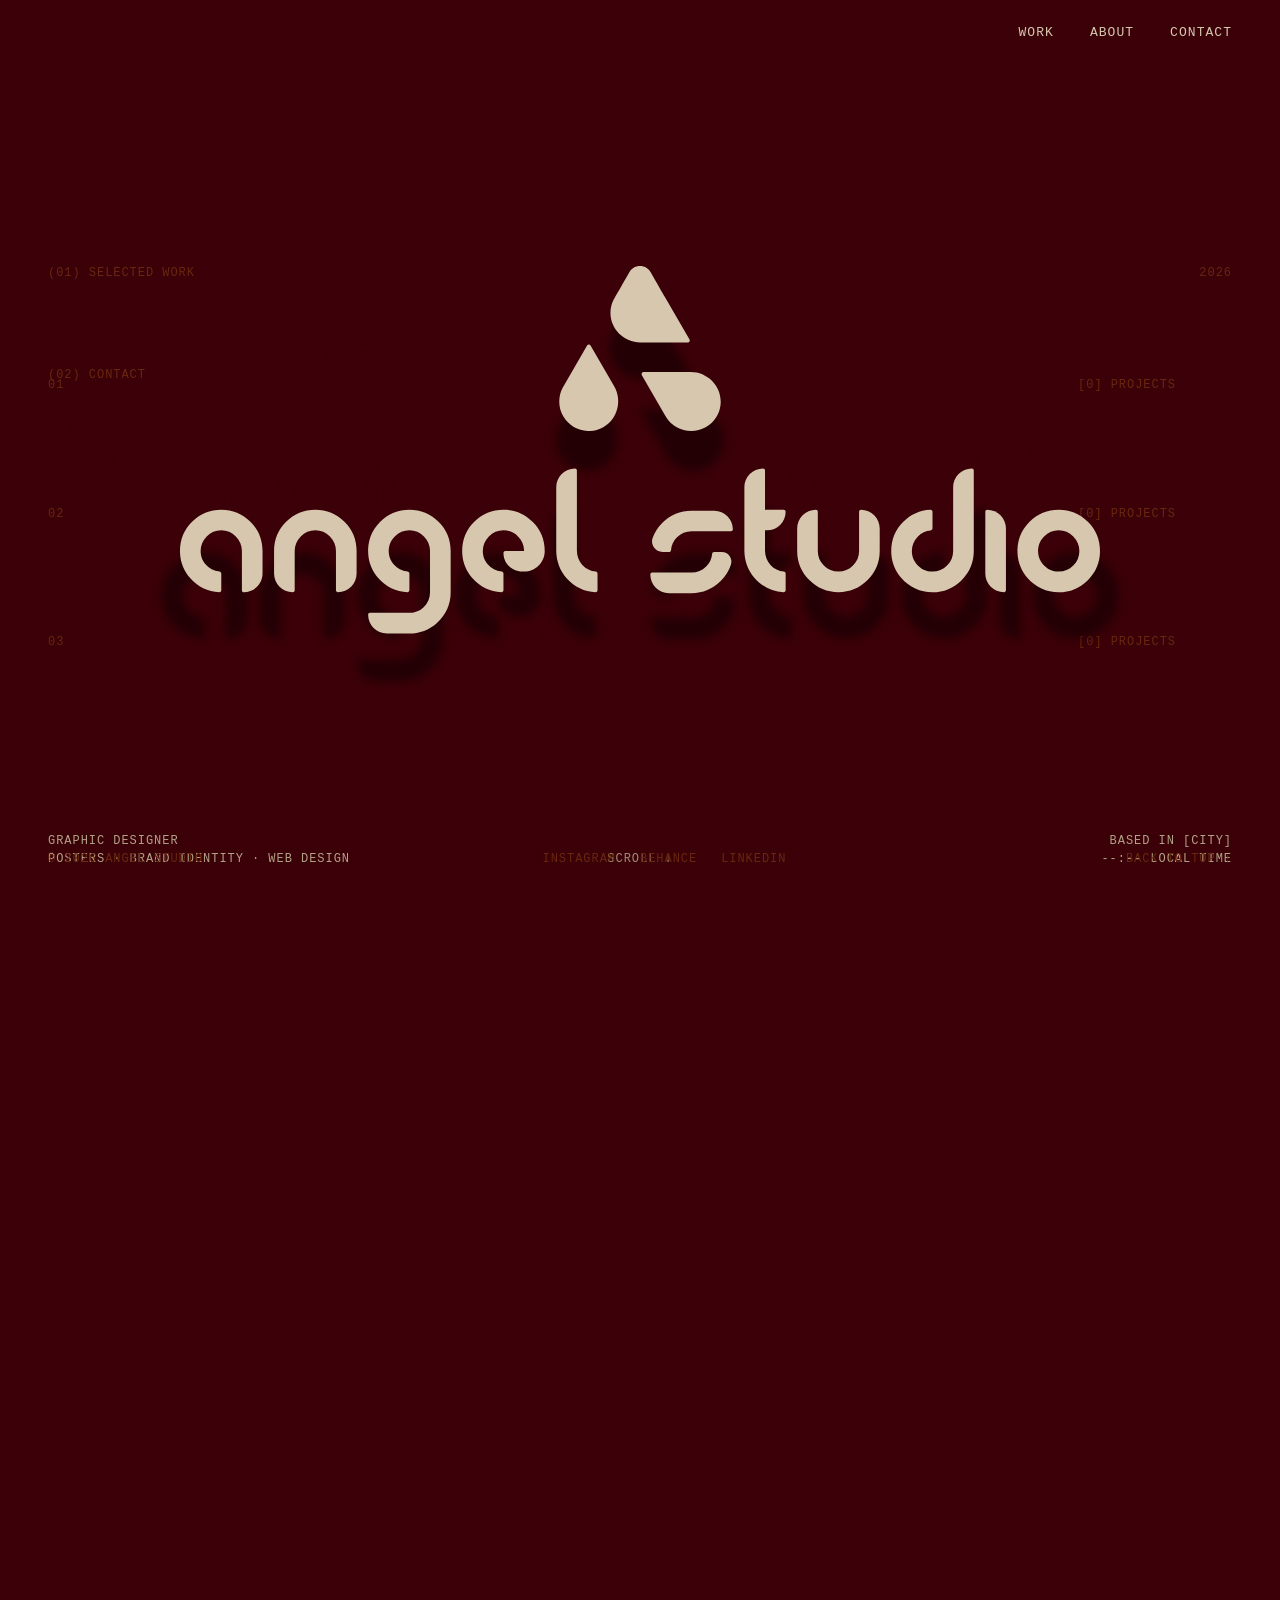
==== commit 1143bab7: "Home page: the first project of each category floats on the water, pushed along by the ripples Co-Au" ====
--- a/index.html
+++ b/index.html
@@ -56,9 +56,9 @@
   <link href="https://fonts.googleapis.com/css2?family=Geist+Mono:wght@400;500&family=Inter:wght@400;500&display=swap" rel="stylesheet">
 
   <!-- ?v=… makes browsers fetch fresh files after each update (change it every time you publish) -->
-  <link rel="stylesheet" href="assets/css/style.css?v=20261025j">
-  <script src="assets/js/core.js?v=20261025j" defer></script>
-  <script src="assets/js/home.js?v=20261025j" defer></script>
+  <link rel="stylesheet" href="assets/css/style.css?v=20261025k">
+  <script src="assets/js/core.js?v=20261025k" defer></script>
+  <script src="assets/js/home.js?v=20261025k" defer></script>
 </head>
 <body>
 
@@ -116,6 +116,9 @@
     <!-- Scene 1: logo + corner labels -->
     <section class="scene scene--hero" aria-label="Intro" tabindex="-1">
       <h1 class="sr-only">Angel Studio, graphic designer</h1>
+      <!-- The first project of each category, floating on the water around the
+           logo (home.js builds them from the first card of each work row) -->
+      <div class="floaters" aria-label="Featured projects"></div>
       <div class="hero__logo" role="link" tabindex="0" aria-label="Angel Studio: see the work">
         <!-- Its shadow, cast on the background: a live copy of the logo below
              (<use>), so it moves with every piece -->
--- a/assets/css/style.css
+++ b/assets/css/style.css
@@ -439,6 +439,71 @@
 .hero__logo {
   color: var(--cream);
 }
+
+/* Projects floating on the water around the logo (home.js moves them: they
+   drift, bob and get pushed along by the ripples). Behind the logo, soft-
+   edged like the cards; hovering one brings up its name. They fade in once
+   the intro is done (.is-ready) and fade with the scene as you scroll. */
+.floaters {
+  position: absolute;
+  inset: 0;
+  z-index: 0;
+  pointer-events: none;
+  opacity: 0;
+  transition: opacity 1.2s ease;
+  --fh: clamp(96px, 17vh, 170px);  /* their height (width follows each one's shape) */
+}
+.floaters.is-ready { opacity: var(--reveal, 1); transition: opacity 1.2s ease; }
+.hero__logo { z-index: 1; }       /* (in front of them) */
+.floater {
+  position: absolute;
+  left: 0;
+  top: 0;
+  display: grid;
+  height: var(--fh);
+  aspect-ratio: var(--ratio, 0.8);
+  padding: 0;
+  border: 0;
+  background: none;
+  color: var(--cream);
+  font: inherit;
+  cursor: pointer;
+  pointer-events: auto;
+  will-change: transform;
+}
+.floater:focus { outline: none; }
+.floater__img {                    /* the image (or a placeholder tint), fading to transparent all around */
+  grid-area: 1 / 1;
+  width: 100%;
+  height: 100%;
+  object-fit: cover;
+  background: rgba(214, 199, 174, 0.12);
+  --soft: 20%;
+  -webkit-mask-image:
+    linear-gradient(to right, transparent, #000 var(--soft), #000 calc(100% - var(--soft)), transparent),
+    linear-gradient(to bottom, transparent, #000 var(--soft), #000 calc(100% - var(--soft)), transparent);
+  -webkit-mask-composite: source-in;
+          mask-image:
+    linear-gradient(to right, transparent, #000 var(--soft), #000 calc(100% - var(--soft)), transparent),
+    linear-gradient(to bottom, transparent, #000 var(--soft), #000 calc(100% - var(--soft)), transparent);
+          mask-composite: intersect;
+  transition: transform 0.4s cubic-bezier(.2, .7, .2, 1);
+}
+img.floater__img { background: none; }
+.floater__name {
+  grid-area: 1 / 1;
+  align-self: end;
+  justify-self: center;
+  margin-bottom: -1.6em;
+  font-size: 12px;
+  white-space: nowrap;
+  opacity: 0;
+  transition: opacity 0.3s ease;
+}
+.floater:hover .floater__img,
+.floater:focus-visible .floater__img { transform: scale(1.08); }
+.floater:hover .floater__name,
+.floater:focus-visible .floater__name { opacity: 1; }
 .hero__logo { cursor: pointer; }  /* clicking it plays the water drop and goes to the work list (home.js) */
 .hero__logo:focus { outline: none; }
 .hero__logo:focus-visible { outline: 1px solid var(--fg-3); outline-offset: 12px; }
@@ -1065,6 +1130,8 @@
 }
 .js.is-phone .scene { position: relative; inset: auto; }
 .js.is-phone .scene--hero { min-height: 100vh; min-height: 100svh; }
+.js.is-phone .floaters { --fh: 84px; }
+.js.is-phone .floater__name { opacity: 1; font-size: 11px; }  /* (no hover: names always shown) */
 /* Phones, About page: the image boxes are simply there (no fade or drift) */
 @media (max-width: 699.98px) {
   .js .reveal .ph { opacity: 1; transform: none; transition: none; }
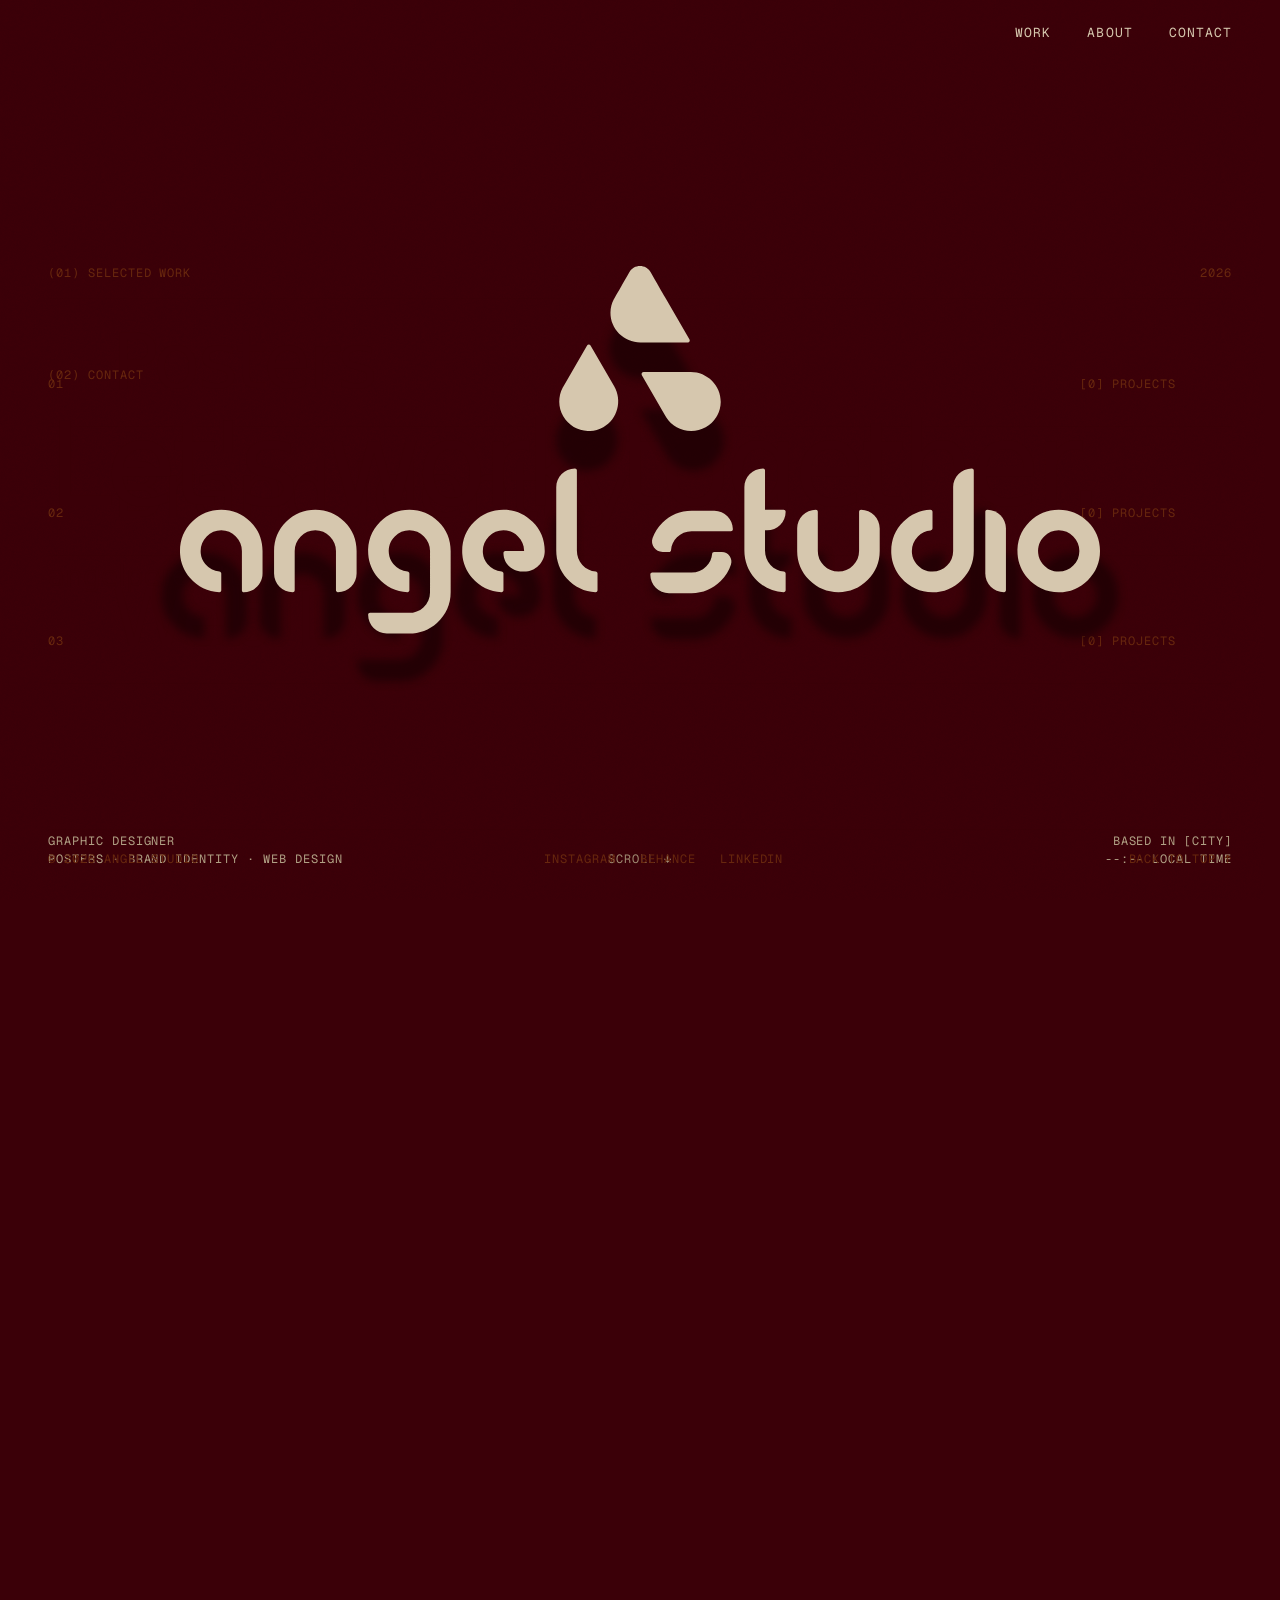
==== commit be079096: "Cards: remove the faded edges Co-Authored-By: Claude Opus 5.5 <noreply@anthropic.com>" ====
--- a/index.html
+++ b/index.html
@@ -56,9 +56,9 @@
   <link href="https://fonts.googleapis.com/css2?family=Geist+Mono:wght@400;500&family=Inter:wght@400;500&display=swap" rel="stylesheet">
 
   <!-- ?v=… makes browsers fetch fresh files after each update (change it every time you publish) -->
-  <link rel="stylesheet" href="assets/css/style.css?v=20261025k">
-  <script src="assets/js/core.js?v=20261025k" defer></script>
-  <script src="assets/js/home.js?v=20261025k" defer></script>
+  <link rel="stylesheet" href="assets/css/style.css?v=20261025l">
+  <script src="assets/js/core.js?v=20261025l" defer></script>
+  <script src="assets/js/home.js?v=20261025l" defer></script>
 </head>
 <body>
 
--- a/assets/css/style.css
+++ b/assets/css/style.css
@@ -441,8 +441,8 @@
 }
 
 /* Projects floating on the water around the logo (home.js moves them: they
-   drift, bob and get pushed along by the ripples). Behind the logo, soft-
-   edged like the cards; hovering one brings up its name. They fade in once
+   drift, bob and get pushed along by the ripples). Behind the logo, like the
+   cards; hovering one brings up its name. They fade in once
    the intro is done (.is-ready) and fade with the scene as you scroll. */
 .floaters {
   position: absolute;
@@ -472,21 +472,13 @@
   will-change: transform;
 }
 .floater:focus { outline: none; }
-.floater__img {                    /* the image (or a placeholder tint), fading to transparent all around */
+.floater__img {                    /* the image (or a placeholder tint), with slightly rounded corners */
   grid-area: 1 / 1;
   width: 100%;
   height: 100%;
   object-fit: cover;
+  border-radius: 6px;
   background: rgba(214, 199, 174, 0.12);
-  --soft: 20%;
-  -webkit-mask-image:
-    linear-gradient(to right, transparent, #000 var(--soft), #000 calc(100% - var(--soft)), transparent),
-    linear-gradient(to bottom, transparent, #000 var(--soft), #000 calc(100% - var(--soft)), transparent);
-  -webkit-mask-composite: source-in;
-          mask-image:
-    linear-gradient(to right, transparent, #000 var(--soft), #000 calc(100% - var(--soft)), transparent),
-    linear-gradient(to bottom, transparent, #000 var(--soft), #000 calc(100% - var(--soft)), transparent);
-          mask-composite: intersect;
   transition: transform 0.4s cubic-bezier(.2, .7, .2, 1);
 }
 img.floater__img { background: none; }
@@ -668,23 +660,14 @@
   cursor: pointer;
 }
 .work-card__open:focus { outline: none; }  /* (keyboard focus shows as the card growing, with its quick line) */
-/* The image (or, for now, a placeholder tint) has no hard edges: it fades to
-   transparent all around (--soft: how much of each side fades) */
+/* The image (or, for now, a placeholder tint), with slightly rounded corners */
 .work-card__open::before,
 .work-card__open > img {
   grid-area: 1 / 1;
   width: 100%;
   height: 100%;
   object-fit: cover;
-  --soft: 22%;
-  -webkit-mask-image:
-    linear-gradient(to right, transparent, #000 var(--soft), #000 calc(100% - var(--soft)), transparent),
-    linear-gradient(to bottom, transparent, #000 var(--soft), #000 calc(100% - var(--soft)), transparent);
-  -webkit-mask-composite: source-in;
-          mask-image:
-    linear-gradient(to right, transparent, #000 var(--soft), #000 calc(100% - var(--soft)), transparent),
-    linear-gradient(to bottom, transparent, #000 var(--soft), #000 calc(100% - var(--soft)), transparent);
-          mask-composite: intersect;
+  border-radius: 6px;
 }
 .work-card__open::before { content: ""; background: rgba(59, 0, 8, 0.1); }  /* (placeholder) */
 .work-card__open:has(img)::before { content: none; }
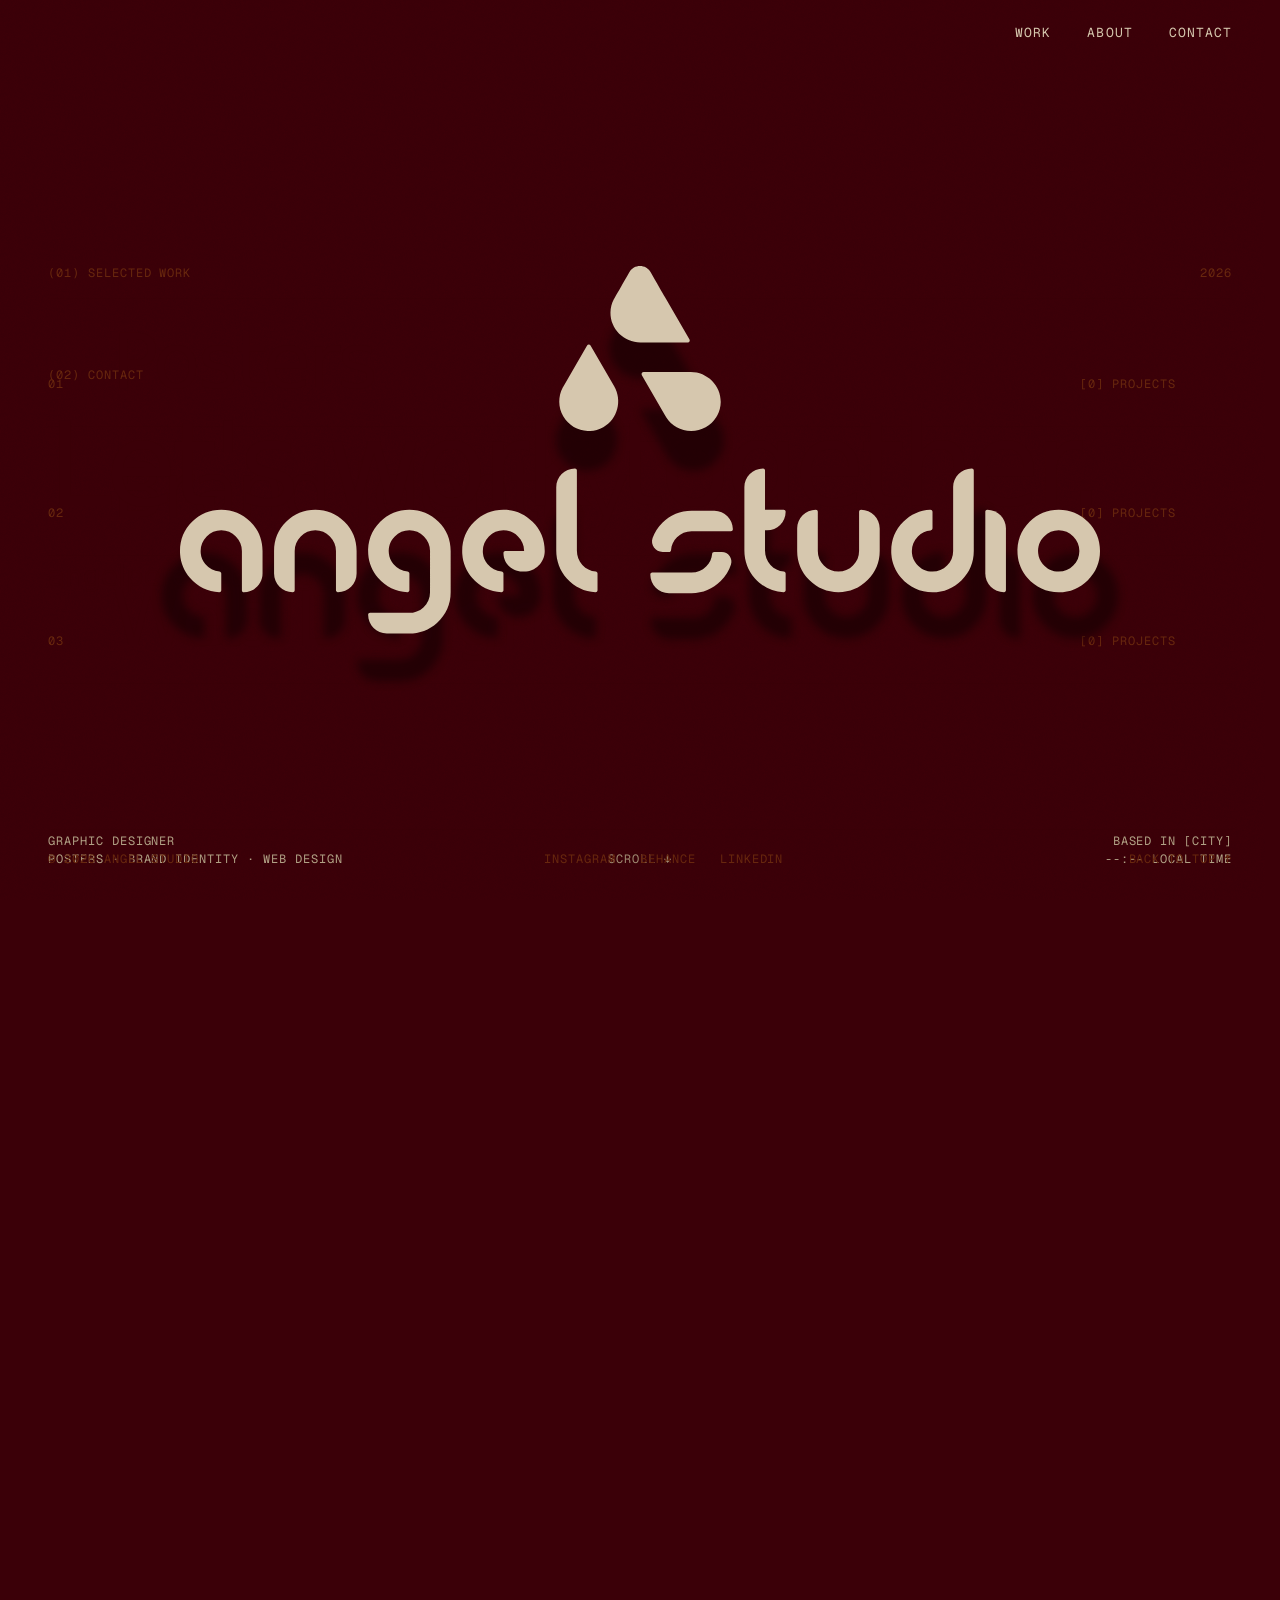
==== commit f37e0276: "Logo rises out of the water with drops falling into ripples; floating projects never overlap Co-Auth" ====
--- a/index.html
+++ b/index.html
@@ -56,9 +56,9 @@
   <link href="https://fonts.googleapis.com/css2?family=Geist+Mono:wght@400;500&family=Inter:wght@400;500&display=swap" rel="stylesheet">
 
   <!-- ?v=… makes browsers fetch fresh files after each update (change it every time you publish) -->
-  <link rel="stylesheet" href="assets/css/style.css?v=20261025l">
-  <script src="assets/js/core.js?v=20261025l" defer></script>
-  <script src="assets/js/home.js?v=20261025l" defer></script>
+  <link rel="stylesheet" href="assets/css/style.css?v=20261025m">
+  <script src="assets/js/core.js?v=20261025m" defer></script>
+  <script src="assets/js/home.js?v=20261025m" defer></script>
 </head>
 <body>
 
@@ -144,6 +144,11 @@
           <path class="piece" data-letter="d" d="M739.48 637.8 C735.11 632.823 732.482 626.505 732.04 619.897 C731.384 610.103 734.434 601.827 741.19 595.071 C746.939 589.303 753.798 586.227 761.766 585.844 C762.695 585.799 763.483 586.518 763.483 587.448 L763.483 600.037 C763.483 600.867 762.848 601.559 762.021 601.629 C758.293 601.941 755.065 603.471 752.336 606.218 C748.861 609.693 747.346 613.966 747.794 619.037 C748.061 622.06 749.271 624.957 751.23 627.275 C754.512 631.157 758.596 633.099 763.483 633.099 C767.814 633.099 771.519 631.559 774.598 628.48 C777.698 625.4 779.248 621.686 779.248 617.333 L779.248 568.552 C779.248 560.665 785.64 554.273 793.527 554.273 L793.527 554.273 C794.348 554.273 795.013 554.938 795.013 555.759 L795.013 617.333 C795.013 626.037 791.923 633.468 785.745 639.626 C779.586 645.784 772.165 648.863 763.483 648.863 C753.957 648.863 745.957 645.176 739.48 637.8 Z"/>
           <path class="piece" data-letter="i" d="M819.587 600.098 L819.587 647.383 C819.587 648.201 818.924 648.863 818.107 648.863 L818.107 648.863 C810.215 648.863 803.817 642.465 803.817 634.573 L803.817 587.279 C803.817 586.464 804.477 585.803 805.292 585.803 L805.292 585.803 C813.187 585.803 819.587 592.203 819.587 600.098 Z"/>
           <path class="piece" data-letter="o" d="M835.908 637.789 C831.546 632.818 828.922 626.511 828.478 619.912 C827.818 610.111 830.868 601.831 837.627 595.071 C843.786 588.893 851.216 585.803 859.92 585.803 C868.603 585.803 876.024 588.893 882.182 595.071 C888.361 601.23 891.451 608.65 891.451 617.333 C891.451 626.037 888.361 633.468 882.182 639.626 C876.024 645.784 868.603 648.863 859.92 648.863 C850.39 648.863 842.386 645.172 835.908 637.789 Z M871.036 628.48 C874.135 625.4 875.685 621.686 875.685 617.333 C875.685 613.002 874.135 609.297 871.036 606.218 C867.957 603.118 864.251 601.568 859.92 601.568 C855.568 601.568 851.853 603.118 848.774 606.218 C845.296 609.695 843.782 613.971 844.232 619.045 C844.5 622.063 845.707 624.953 847.661 627.267 C850.945 631.155 855.03 633.099 859.92 633.099 C864.251 633.099 867.957 631.559 871.036 628.48 Z"/>
+        </svg>
+        <!-- Water sliding off the logo as it rises (a live copy of it, lit by a
+             band of sheen that runs down; home.js) -->
+        <svg class="hero__wet" viewBox="188.55 399.61 702.9 280.79" aria-hidden="true">
+          <use href="#hero-logo-art" x="188.55" y="399.61" width="702.9" height="280.79"/>
         </svg>
       </div>
 
--- a/assets/css/style.css
+++ b/assets/css/style.css
@@ -505,6 +505,35 @@
 /* The logo casts a soft shadow down onto the background (.hero__shadow, a
    live copy of the logo). --shadow-drop: how far below the logo it falls. */
 .hero__logo { position: relative; isolation: isolate; --shadow-drop: 9%; }
+/* The water sliding off as the logo rises out of the water: a bright copy of
+   the logo seen only through a soft band (--wet: where the band is, 0 = above
+   the logo, 1 = below it), which home.js runs down over the letters */
+.hero__wet {
+  position: absolute;
+  left: 0;
+  top: 0;
+  width: 100%;
+  height: 100%;
+  overflow: visible;
+  pointer-events: none;
+  color: #fffaf0;
+  opacity: 0;
+  --wet: 0;
+  -webkit-mask-image: linear-gradient(to bottom, transparent calc(var(--wet) * 160% - 60%), #000 calc(var(--wet) * 160% - 30%), rgba(0, 0, 0, 0.35) calc(var(--wet) * 160% - 12%), transparent calc(var(--wet) * 160%));
+          mask-image: linear-gradient(to bottom, transparent calc(var(--wet) * 160% - 60%), #000 calc(var(--wet) * 160% - 30%), rgba(0, 0, 0, 0.35) calc(var(--wet) * 160% - 12%), transparent calc(var(--wet) * 160%));
+}
+/* The drops of water falling off the letters (home.js makes them; each one
+   that lands makes a ripple) */
+.drip {
+  position: fixed;
+  z-index: 1;
+  width: 7px;
+  height: 9px;
+  margin: -4px 0 0 -3.5px;
+  border-radius: 50% 50% 50% 50% / 62% 62% 38% 38%;
+  background: rgba(240, 230, 212, 0.85);
+  pointer-events: none;
+}
 .hero__shadow {
   position: absolute;
   left: 0;
@@ -1213,6 +1242,7 @@
   *, *::before, *::after { transition: none !important; animation: none !important; }
   /* Except the work cards rising, growing and the lines fading near them:
      small motions you start yourself by hovering, and the whole point of the work list */
+  .floaters { transition: opacity 1.2s ease !important; }
   .work-card { transition: var(--sink) !important; }
   .work-list > li.is-active .work-card { transition: var(--rise) !important; }
   .work-card__desc { transition: opacity 0.2s ease !important; }
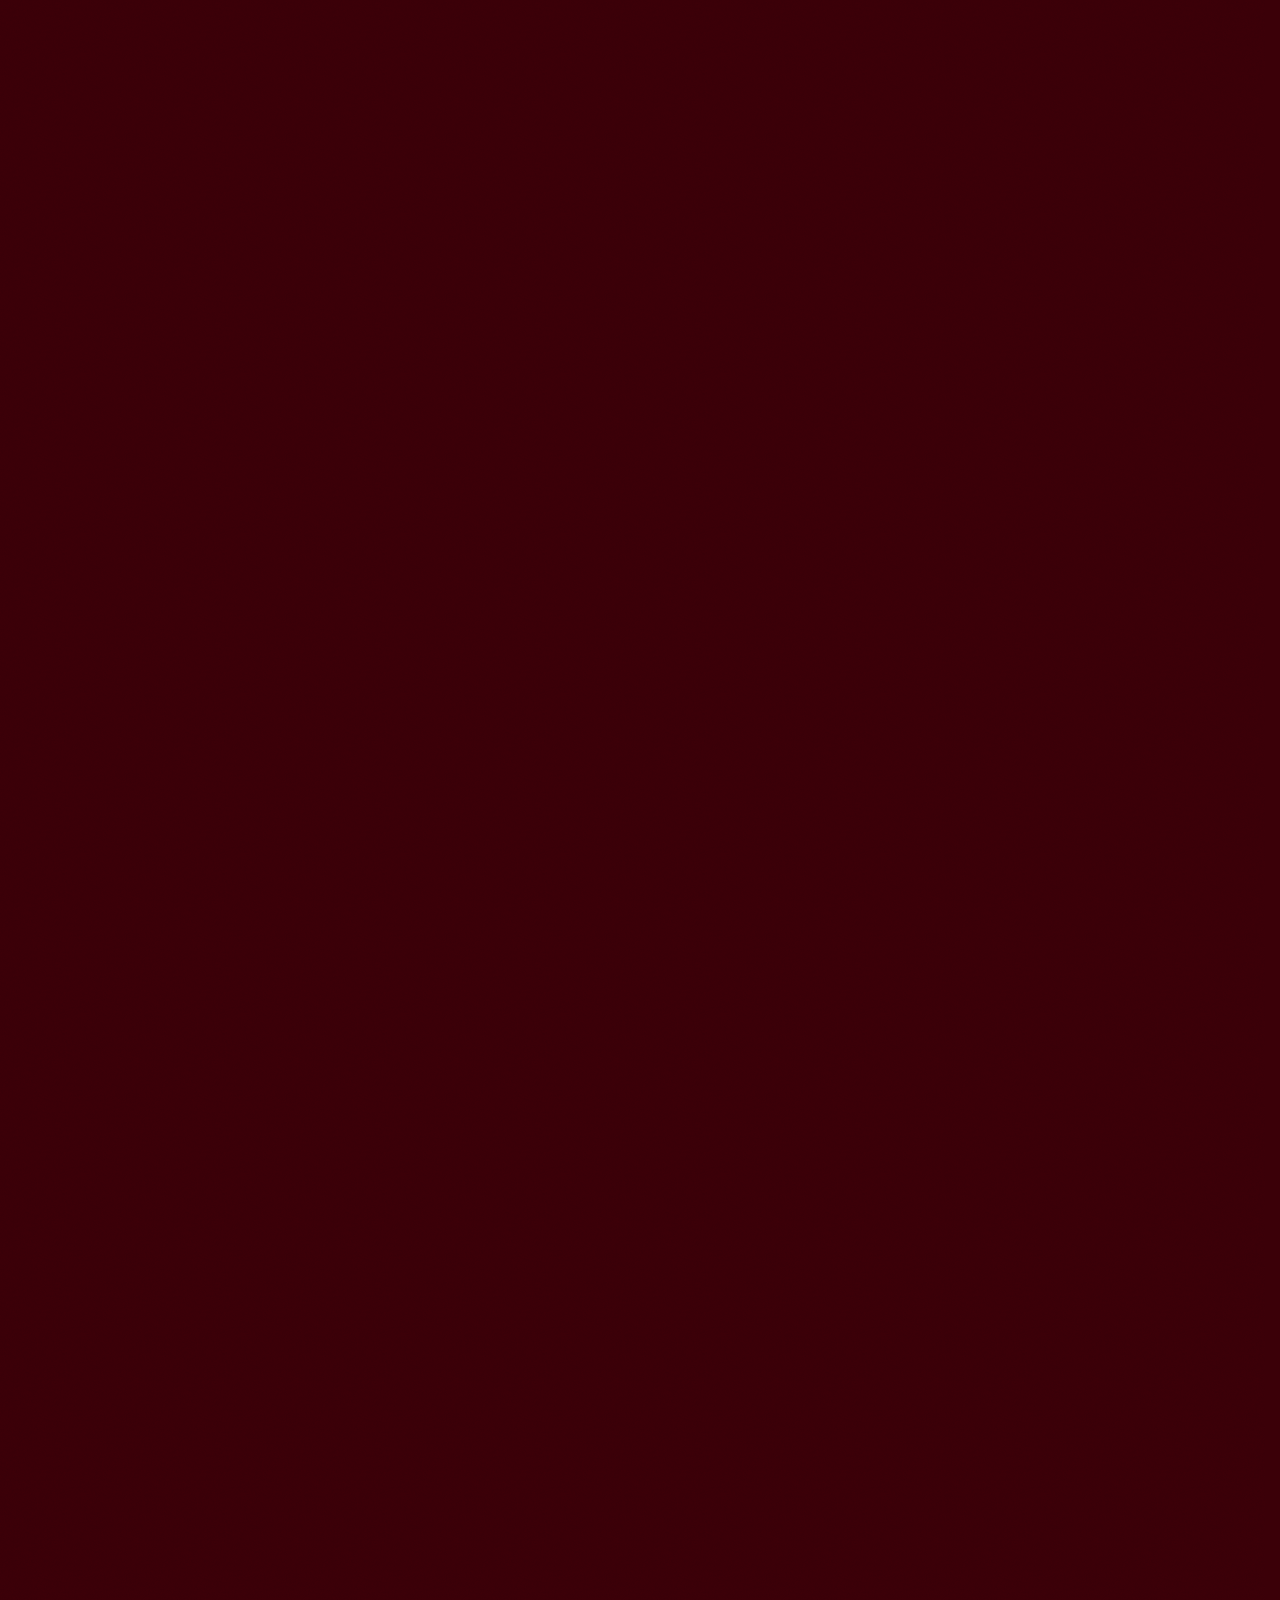
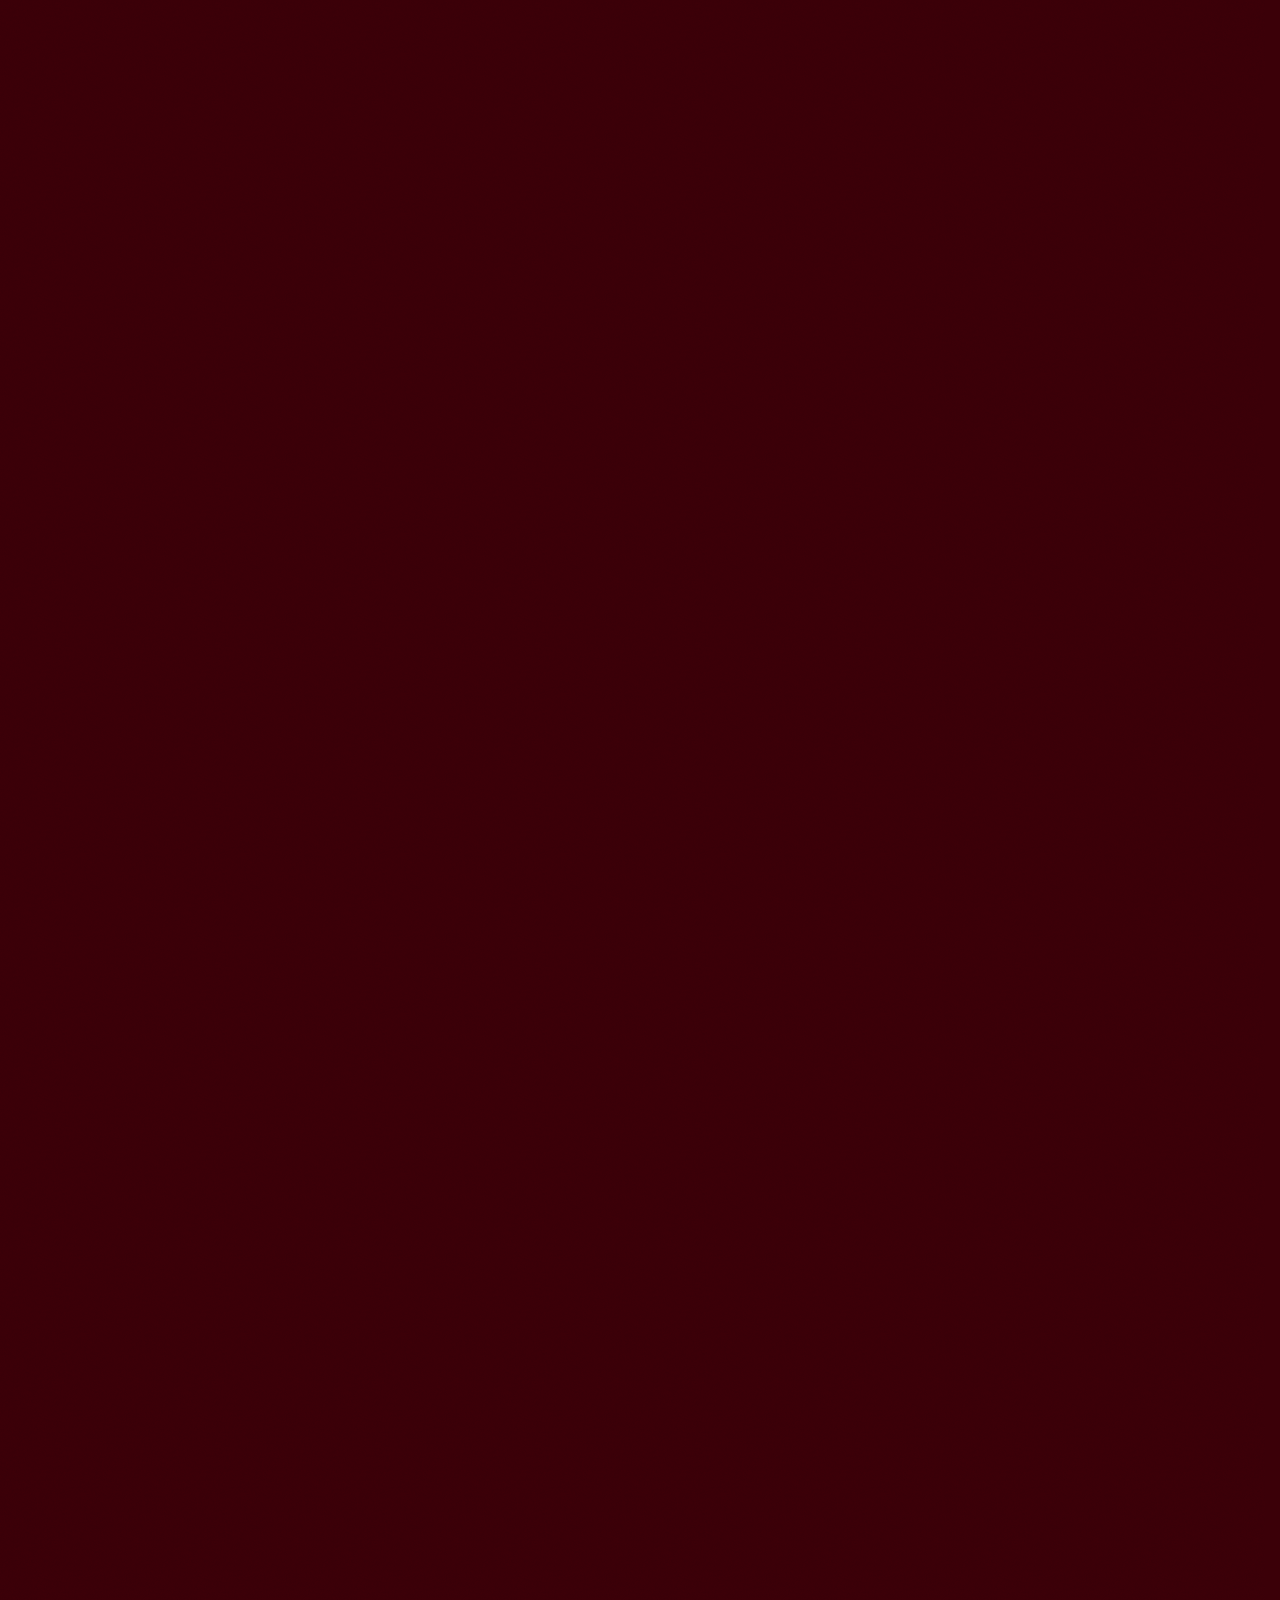
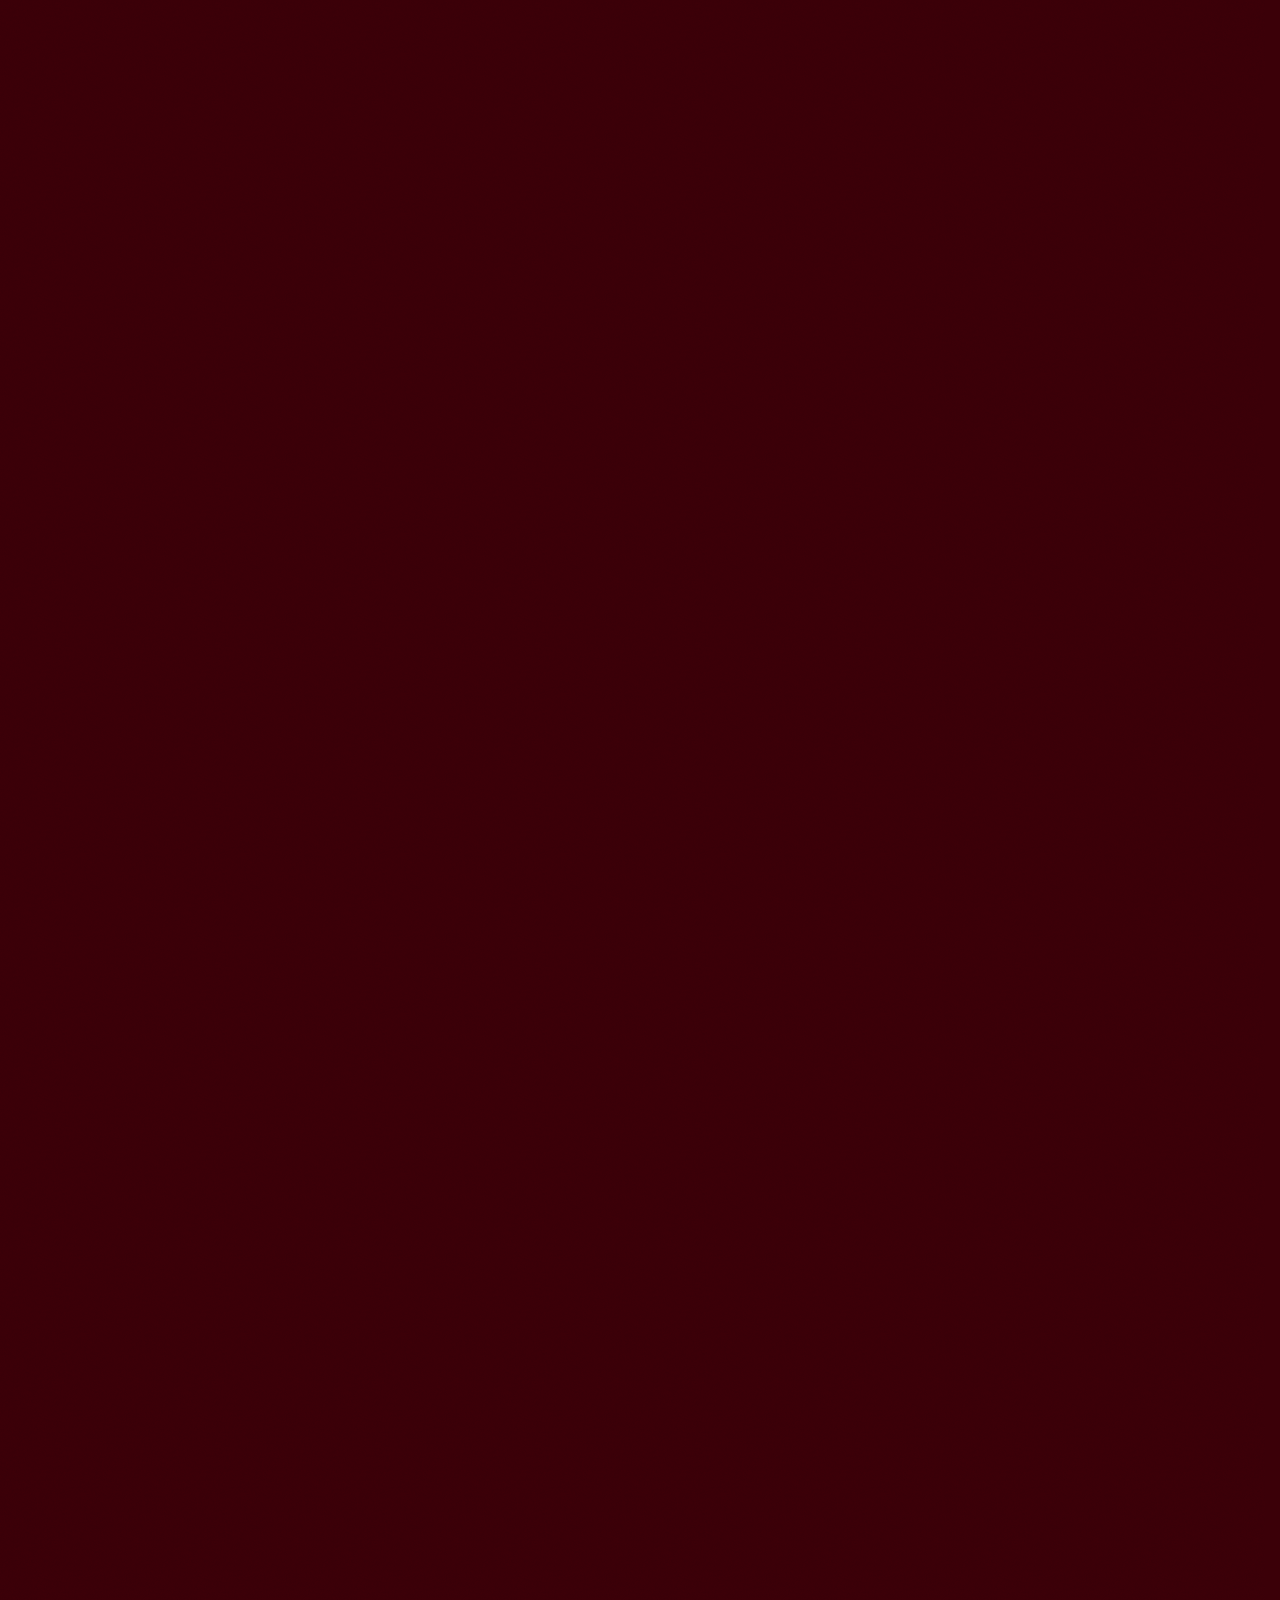
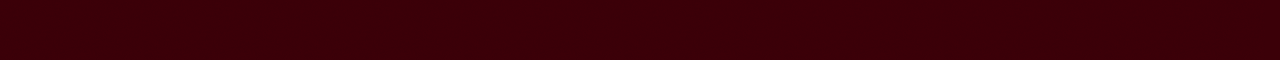
==== commit 6a80dc9a: "Logo rise v2: top-down, grows toward you out of the burgundy, water film runs off with ripples Co-Au" ====
--- a/index.html
+++ b/index.html
@@ -56,9 +56,9 @@
   <link href="https://fonts.googleapis.com/css2?family=Geist+Mono:wght@400;500&family=Inter:wght@400;500&display=swap" rel="stylesheet">
 
   <!-- ?v=… makes browsers fetch fresh files after each update (change it every time you publish) -->
-  <link rel="stylesheet" href="assets/css/style.css?v=20261025m">
-  <script src="assets/js/core.js?v=20261025m" defer></script>
-  <script src="assets/js/home.js?v=20261025m" defer></script>
+  <link rel="stylesheet" href="assets/css/style.css?v=20261025n">
+  <script src="assets/js/core.js?v=20261025n" defer></script>
+  <script src="assets/js/home.js?v=20261025n" defer></script>
 </head>
 <body>
 
@@ -145,10 +145,43 @@
           <path class="piece" data-letter="i" d="M819.587 600.098 L819.587 647.383 C819.587 648.201 818.924 648.863 818.107 648.863 L818.107 648.863 C810.215 648.863 803.817 642.465 803.817 634.573 L803.817 587.279 C803.817 586.464 804.477 585.803 805.292 585.803 L805.292 585.803 C813.187 585.803 819.587 592.203 819.587 600.098 Z"/>
           <path class="piece" data-letter="o" d="M835.908 637.789 C831.546 632.818 828.922 626.511 828.478 619.912 C827.818 610.111 830.868 601.831 837.627 595.071 C843.786 588.893 851.216 585.803 859.92 585.803 C868.603 585.803 876.024 588.893 882.182 595.071 C888.361 601.23 891.451 608.65 891.451 617.333 C891.451 626.037 888.361 633.468 882.182 639.626 C876.024 645.784 868.603 648.863 859.92 648.863 C850.39 648.863 842.386 645.172 835.908 637.789 Z M871.036 628.48 C874.135 625.4 875.685 621.686 875.685 617.333 C875.685 613.002 874.135 609.297 871.036 606.218 C867.957 603.118 864.251 601.568 859.92 601.568 C855.568 601.568 851.853 603.118 848.774 606.218 C845.296 609.695 843.782 613.971 844.232 619.045 C844.5 622.063 845.707 624.953 847.661 627.267 C850.945 631.155 855.03 633.099 859.92 633.099 C864.251 633.099 867.957 631.559 871.036 628.48 Z"/>
         </svg>
-        <!-- Water sliding off the logo as it rises (a live copy of it, lit by a
-             band of sheen that runs down; home.js) -->
+        <!-- The water running off the logo as it rises out of it (home.js):
+             a film of burgundy water over the letters that recedes from the
+             middle outward with a liquid edge (and a line of light along it),
+             and the water spilling outward over the letters' edges -->
         <svg class="hero__wet" viewBox="188.55 399.61 702.9 280.79" aria-hidden="true">
-          <use href="#hero-logo-art" x="188.55" y="399.61" width="702.9" height="280.79"/>
+          <defs>
+            <filter id="wet-wobble" x="-20%" y="-40%" width="140%" height="180%">
+              <feTurbulence type="fractalNoise" baseFrequency="0.018" numOctaves="2" seed="7" result="n"/>
+              <feDisplacementMap in="SourceGraphic" in2="n" scale="60" xChannelSelector="R" yChannelSelector="G"/>
+            </filter>
+            <filter id="wet-spill" x="-10%" y="-20%" width="120%" height="140%">
+              <feTurbulence type="fractalNoise" baseFrequency="0.03" numOctaves="2" seed="4" result="n"/>
+              <feDisplacementMap in="SourceGraphic" in2="n" scale="12" xChannelSelector="R" yChannelSelector="G" result="d"/>
+              <feGaussianBlur in="d" stdDeviation="1.2"/>
+            </filter>
+            <radialGradient id="wet-dry" gradientUnits="userSpaceOnUse" cx="540" cy="545" r="0">
+              <stop offset="0.86" stop-color="#000"/><stop offset="1" stop-color="#fff"/>
+            </radialGradient>
+            <radialGradient id="wet-front" gradientUnits="userSpaceOnUse" cx="540" cy="545" r="0">
+              <stop offset="0.8" stop-color="#000"/><stop offset="0.93" stop-color="#fff"/><stop offset="1" stop-color="#000"/>
+            </radialGradient>
+            <mask id="wet-film-mask" maskUnits="userSpaceOnUse" x="100" y="300" width="880" height="480">
+              <rect x="100" y="300" width="880" height="480" fill="url(#wet-dry)" filter="url(#wet-wobble)"/>
+            </mask>
+            <mask id="wet-front-mask" maskUnits="userSpaceOnUse" x="100" y="300" width="880" height="480">
+              <rect x="100" y="300" width="880" height="480" fill="url(#wet-front)" filter="url(#wet-wobble)"/>
+            </mask>
+          </defs>
+          <g class="hero__spill" filter="url(#wet-spill)">
+            <use href="#hero-logo-art" x="188.55" y="399.61" width="702.9" height="280.79"/>
+          </g>
+          <g class="hero__film" mask="url(#wet-film-mask)">
+            <use href="#hero-logo-art" x="188.55" y="399.61" width="702.9" height="280.79"/>
+          </g>
+          <g class="hero__front" mask="url(#wet-front-mask)">
+            <use href="#hero-logo-art" x="188.55" y="399.61" width="702.9" height="280.79"/>
+          </g>
         </svg>
       </div>
 
--- a/assets/css/style.css
+++ b/assets/css/style.css
@@ -505,9 +505,10 @@
 /* The logo casts a soft shadow down onto the background (.hero__shadow, a
    live copy of the logo). --shadow-drop: how far below the logo it falls. */
 .hero__logo { position: relative; isolation: isolate; --shadow-drop: 9%; }
-/* The water sliding off as the logo rises out of the water: a bright copy of
-   the logo seen only through a soft band (--wet: where the band is, 0 = above
-   the logo, 1 = below it), which home.js runs down over the letters */
+/* The water running off as the logo rises out of it (home.js animates it):
+   a film of burgundy water over the letters, receding from the middle with a
+   line of light along its edge, and the water spilling outward over the
+   letters' edges (an outline that spreads and fades). Hidden otherwise. */
 .hero__wet {
   position: absolute;
   left: 0;
@@ -516,24 +517,12 @@
   height: 100%;
   overflow: visible;
   pointer-events: none;
-  color: #fffaf0;
-  opacity: 0;
-  --wet: 0;
-  -webkit-mask-image: linear-gradient(to bottom, transparent calc(var(--wet) * 160% - 60%), #000 calc(var(--wet) * 160% - 30%), rgba(0, 0, 0, 0.35) calc(var(--wet) * 160% - 12%), transparent calc(var(--wet) * 160%));
-          mask-image: linear-gradient(to bottom, transparent calc(var(--wet) * 160% - 60%), #000 calc(var(--wet) * 160% - 30%), rgba(0, 0, 0, 0.35) calc(var(--wet) * 160% - 12%), transparent calc(var(--wet) * 160%));
-}
-/* The drops of water falling off the letters (home.js makes them; each one
-   that lands makes a ripple) */
-.drip {
-  position: fixed;
-  z-index: 1;
-  width: 7px;
-  height: 9px;
-  margin: -4px 0 0 -3.5px;
-  border-radius: 50% 50% 50% 50% / 62% 62% 38% 38%;
-  background: rgba(240, 230, 212, 0.85);
-  pointer-events: none;
-}
+  visibility: hidden;
+}
+.hero__wet.is-on { visibility: visible; }
+.hero__film { color: rgba(59, 0, 8, 0.62); }
+.hero__front { color: rgba(255, 246, 230, 0.55); }
+.hero__spill { color: transparent; fill: none; stroke: rgba(214, 199, 174, 0.22); stroke-width: 0; stroke-linejoin: round; }
 .hero__shadow {
   position: absolute;
   left: 0;
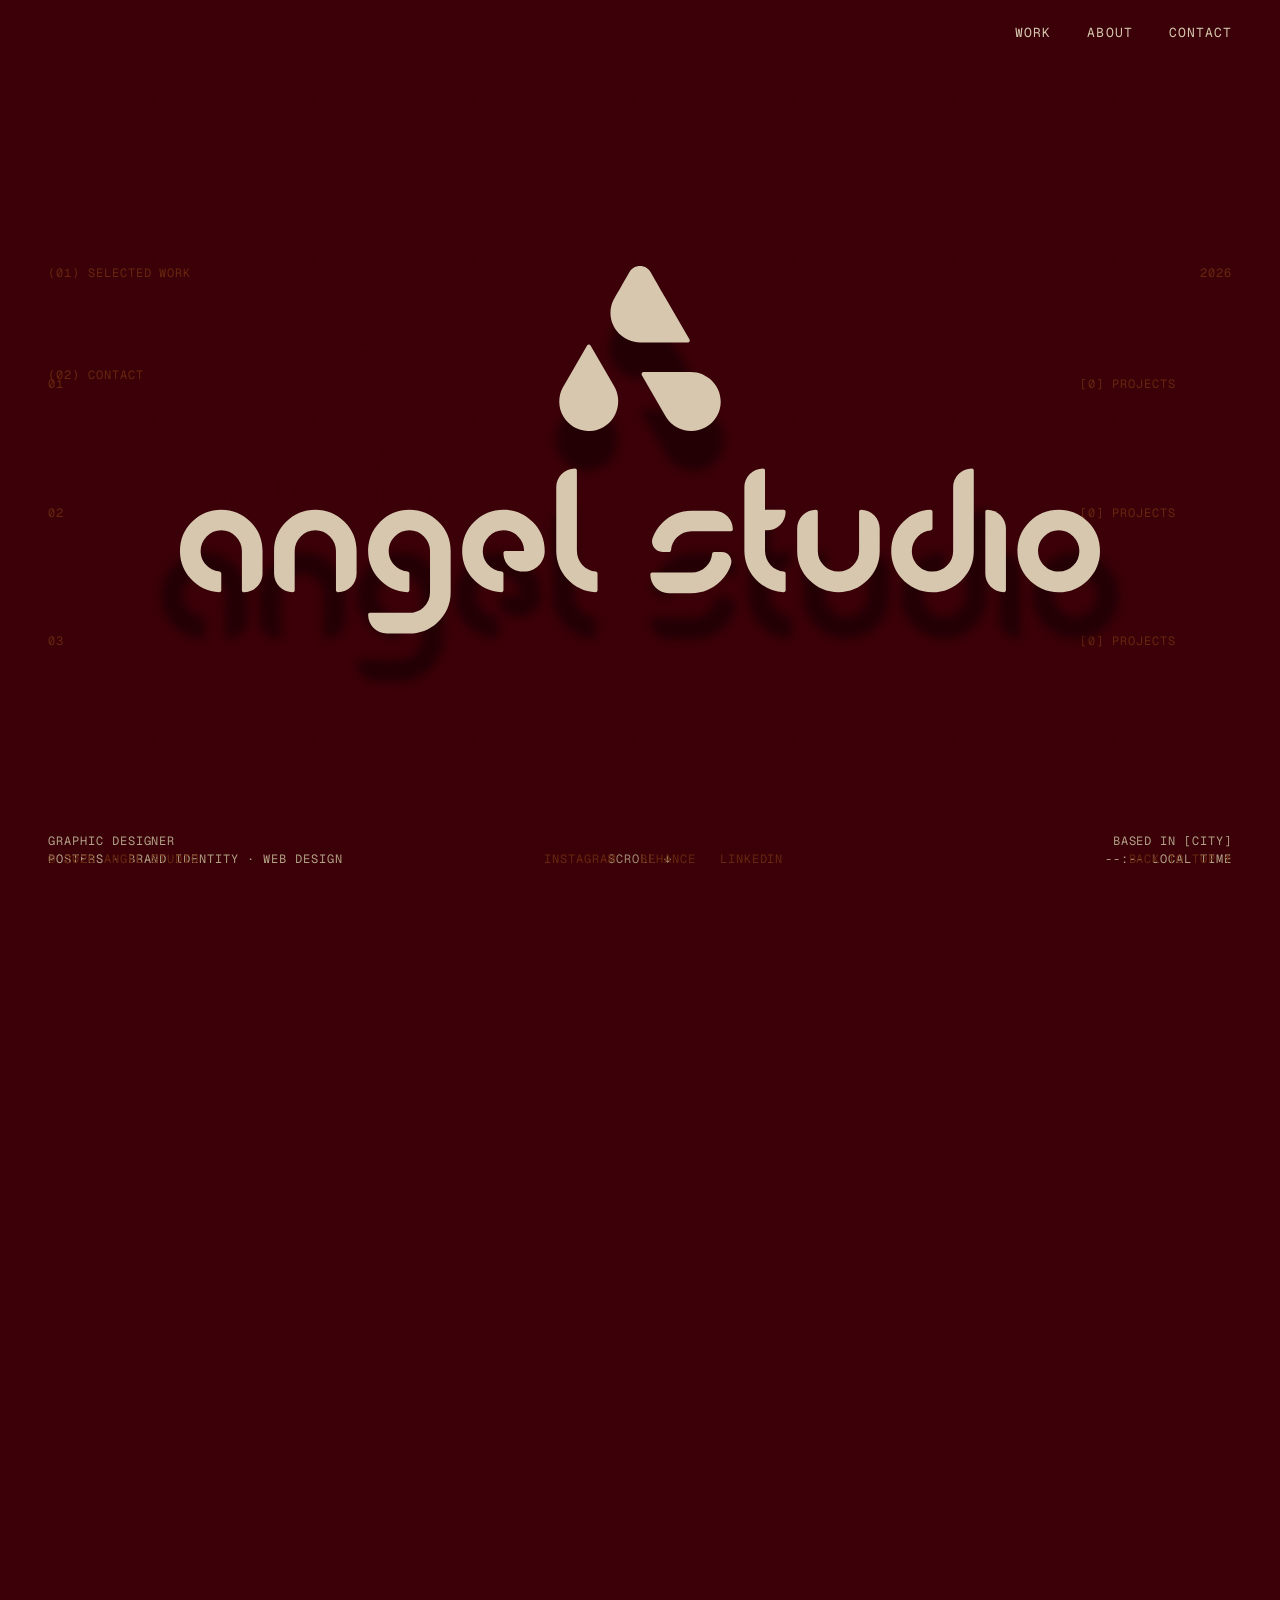
==== commit fefe1a7c: "Test: WebGL logo rise out of the water (?intro=water) Co-Authored-By: Claude Opus 5.5 <noreply@anthr" ====
--- a/index.html
+++ b/index.html
@@ -56,9 +56,10 @@
   <link href="https://fonts.googleapis.com/css2?family=Geist+Mono:wght@400;500&family=Inter:wght@400;500&display=swap" rel="stylesheet">
 
   <!-- ?v=… makes browsers fetch fresh files after each update (change it every time you publish) -->
-  <link rel="stylesheet" href="assets/css/style.css?v=20261025n">
-  <script src="assets/js/core.js?v=20261025n" defer></script>
-  <script src="assets/js/home.js?v=20261025n" defer></script>
+  <link rel="stylesheet" href="assets/css/style.css?v=20261025o">
+  <script src="assets/js/core.js?v=20261025o" defer></script>
+  <script src="assets/js/water-intro.js?v=20261025o" defer></script>
+  <script src="assets/js/home.js?v=20261025o" defer></script>
 </head>
 <body>
 
--- a/assets/css/style.css
+++ b/assets/css/style.css
@@ -520,6 +520,13 @@
   visibility: hidden;
 }
 .hero__wet.is-on { visibility: visible; }
+/* The WebGL version of the rise (water-intro.js, ?intro=water): its canvas
+   over the logo; the real logo waits hidden, then fades in as it hands over */
+.hero__water { position: absolute; z-index: 2; pointer-events: none; transition: opacity 0.45s ease; }
+.hero__logo .logo,
+.hero__logo .hero__shadow { transition: opacity 0.45s ease; }
+.hero__logo.is-water .logo,
+.hero__logo.is-water .hero__shadow { opacity: 0; transition: none; }
 .hero__film { color: rgba(59, 0, 8, 0.62); }
 .hero__front { color: rgba(255, 246, 230, 0.55); }
 .hero__spill { color: transparent; fill: none; stroke: rgba(214, 199, 174, 0.22); stroke-width: 0; stroke-linejoin: round; }
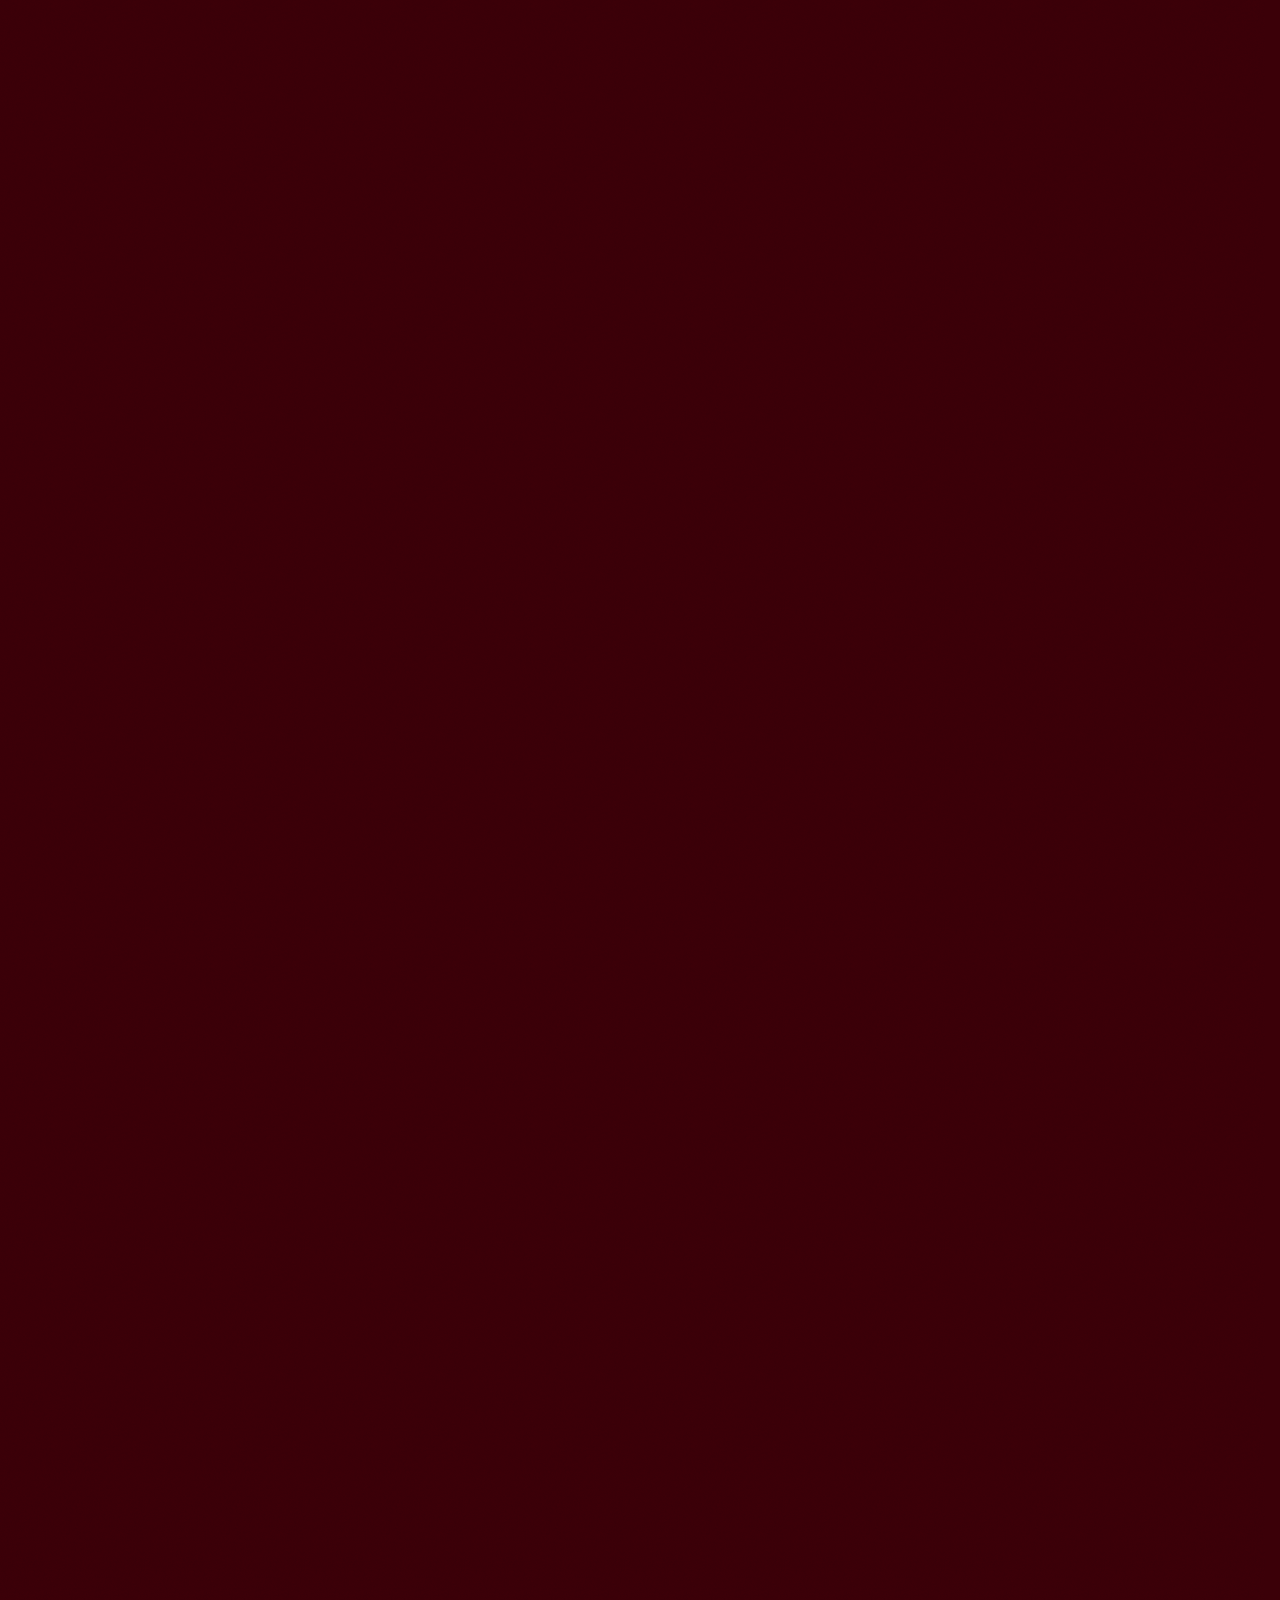
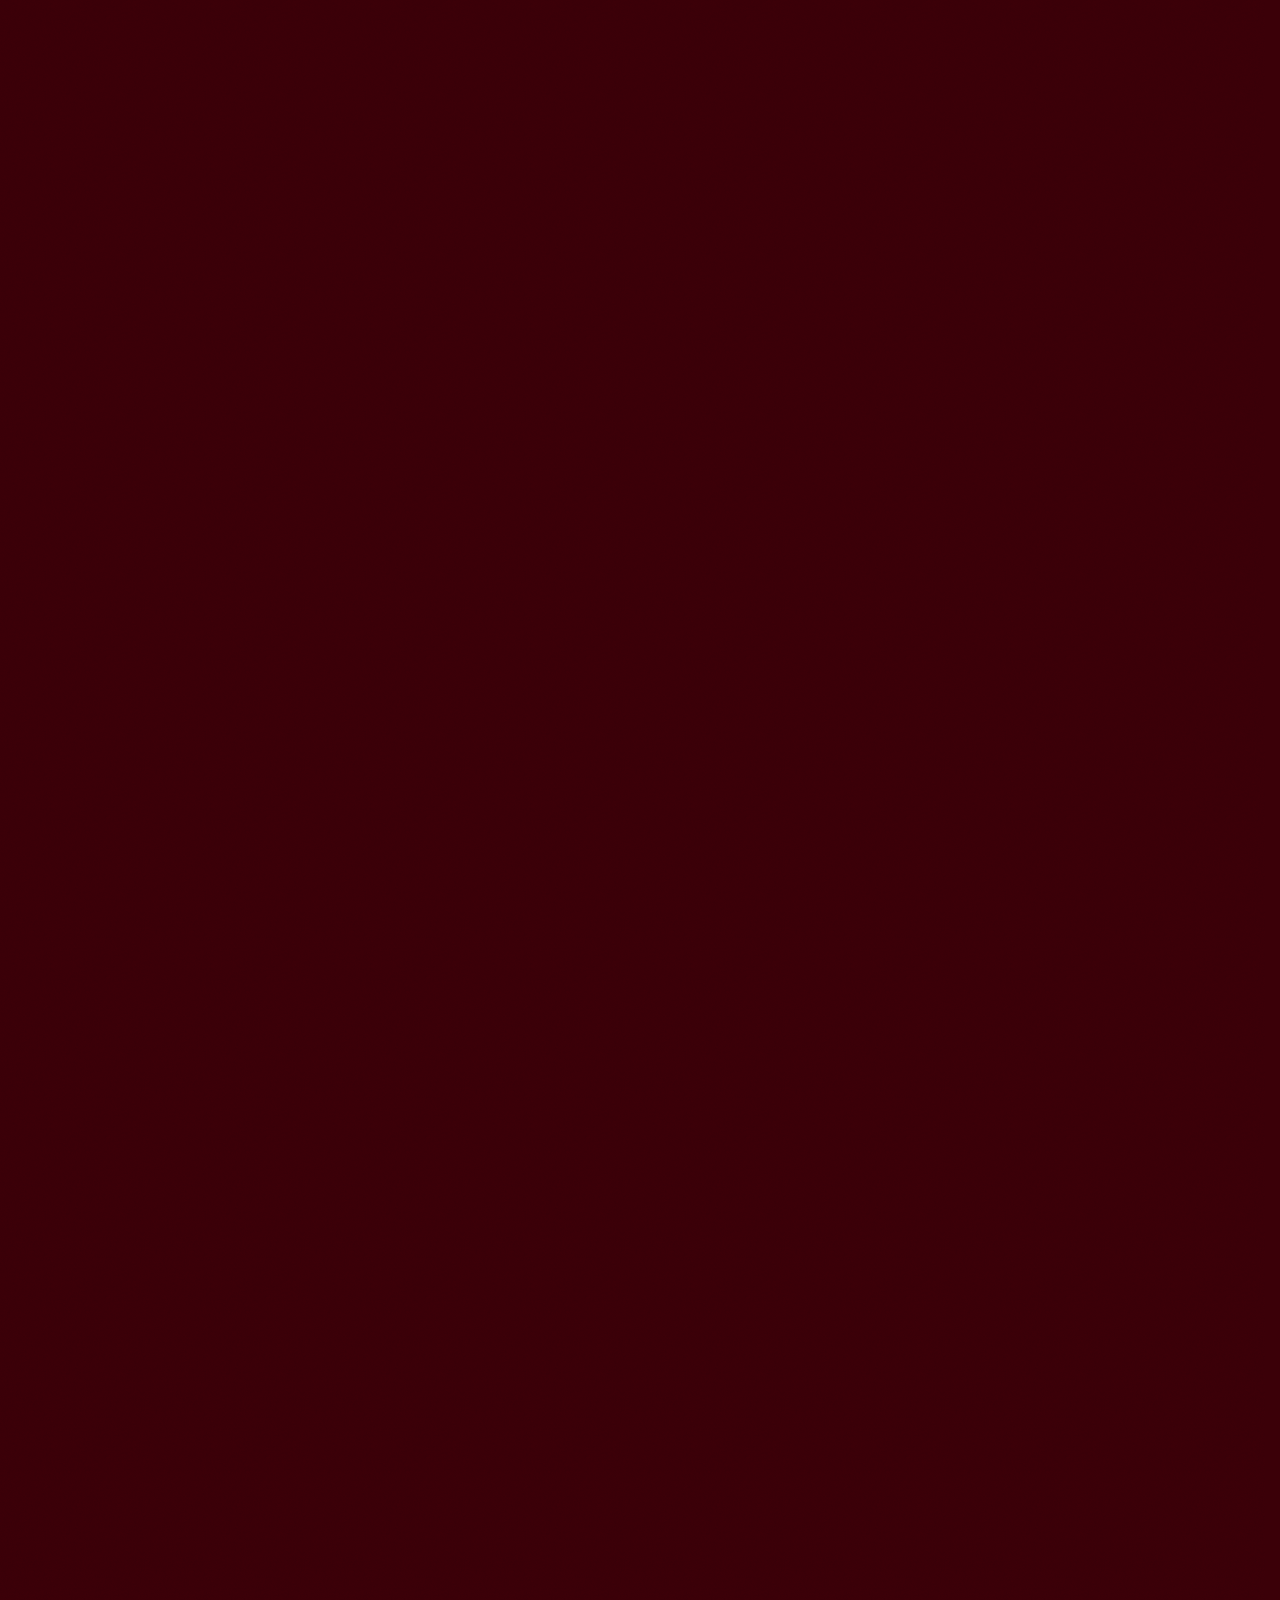
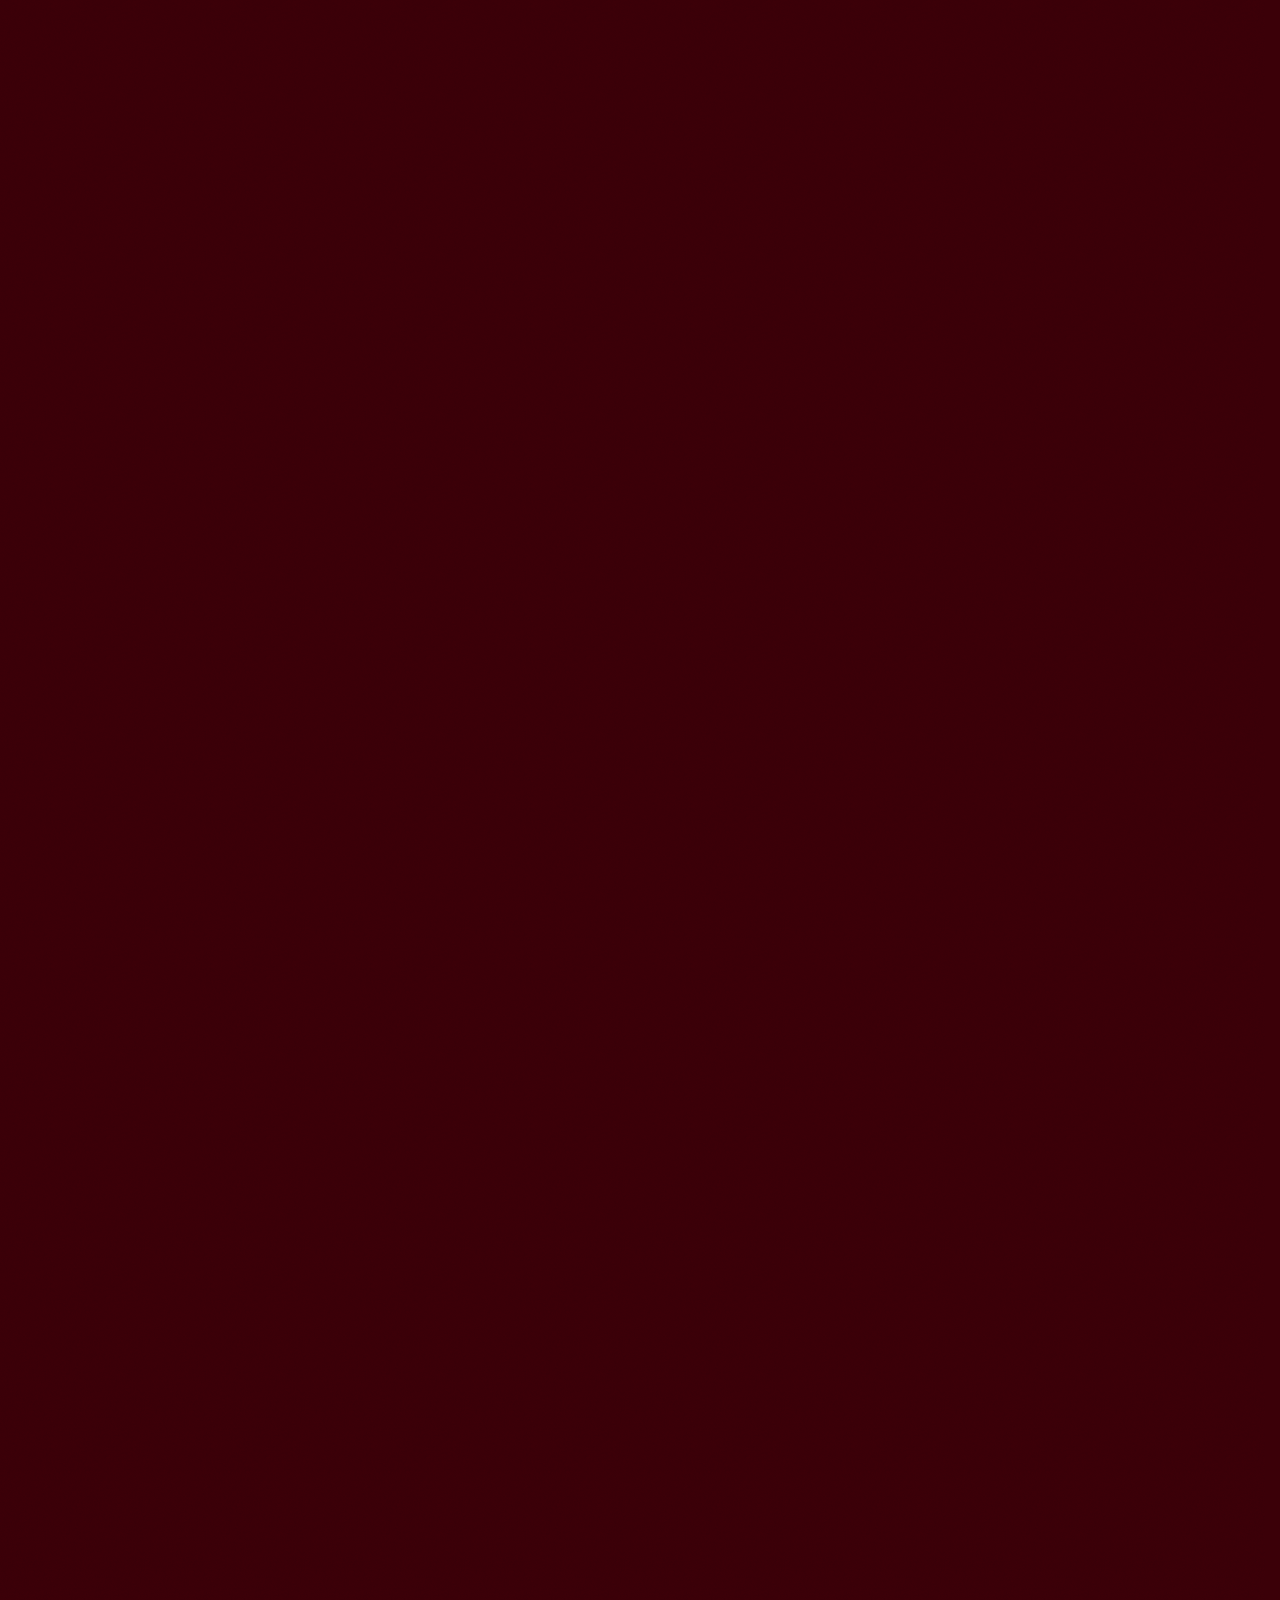
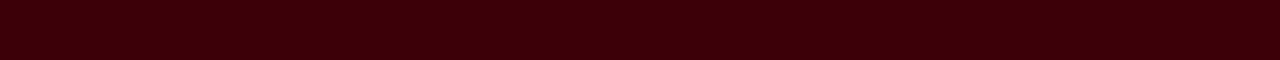
==== commit 1d59274f: "Test water intro v2: flat logo, burgundy liquid runs off it, no bending Co-Authored-By: Claude Opus " ====
--- a/index.html
+++ b/index.html
@@ -56,10 +56,10 @@
   <link href="https://fonts.googleapis.com/css2?family=Geist+Mono:wght@400;500&family=Inter:wght@400;500&display=swap" rel="stylesheet">
 
   <!-- ?v=… makes browsers fetch fresh files after each update (change it every time you publish) -->
-  <link rel="stylesheet" href="assets/css/style.css?v=20261025o">
-  <script src="assets/js/core.js?v=20261025o" defer></script>
-  <script src="assets/js/water-intro.js?v=20261025o" defer></script>
-  <script src="assets/js/home.js?v=20261025o" defer></script>
+  <link rel="stylesheet" href="assets/css/style.css?v=20261025p">
+  <script src="assets/js/core.js?v=20261025p" defer></script>
+  <script src="assets/js/water-intro.js?v=20261025p" defer></script>
+  <script src="assets/js/home.js?v=20261025p" defer></script>
 </head>
 <body>
 
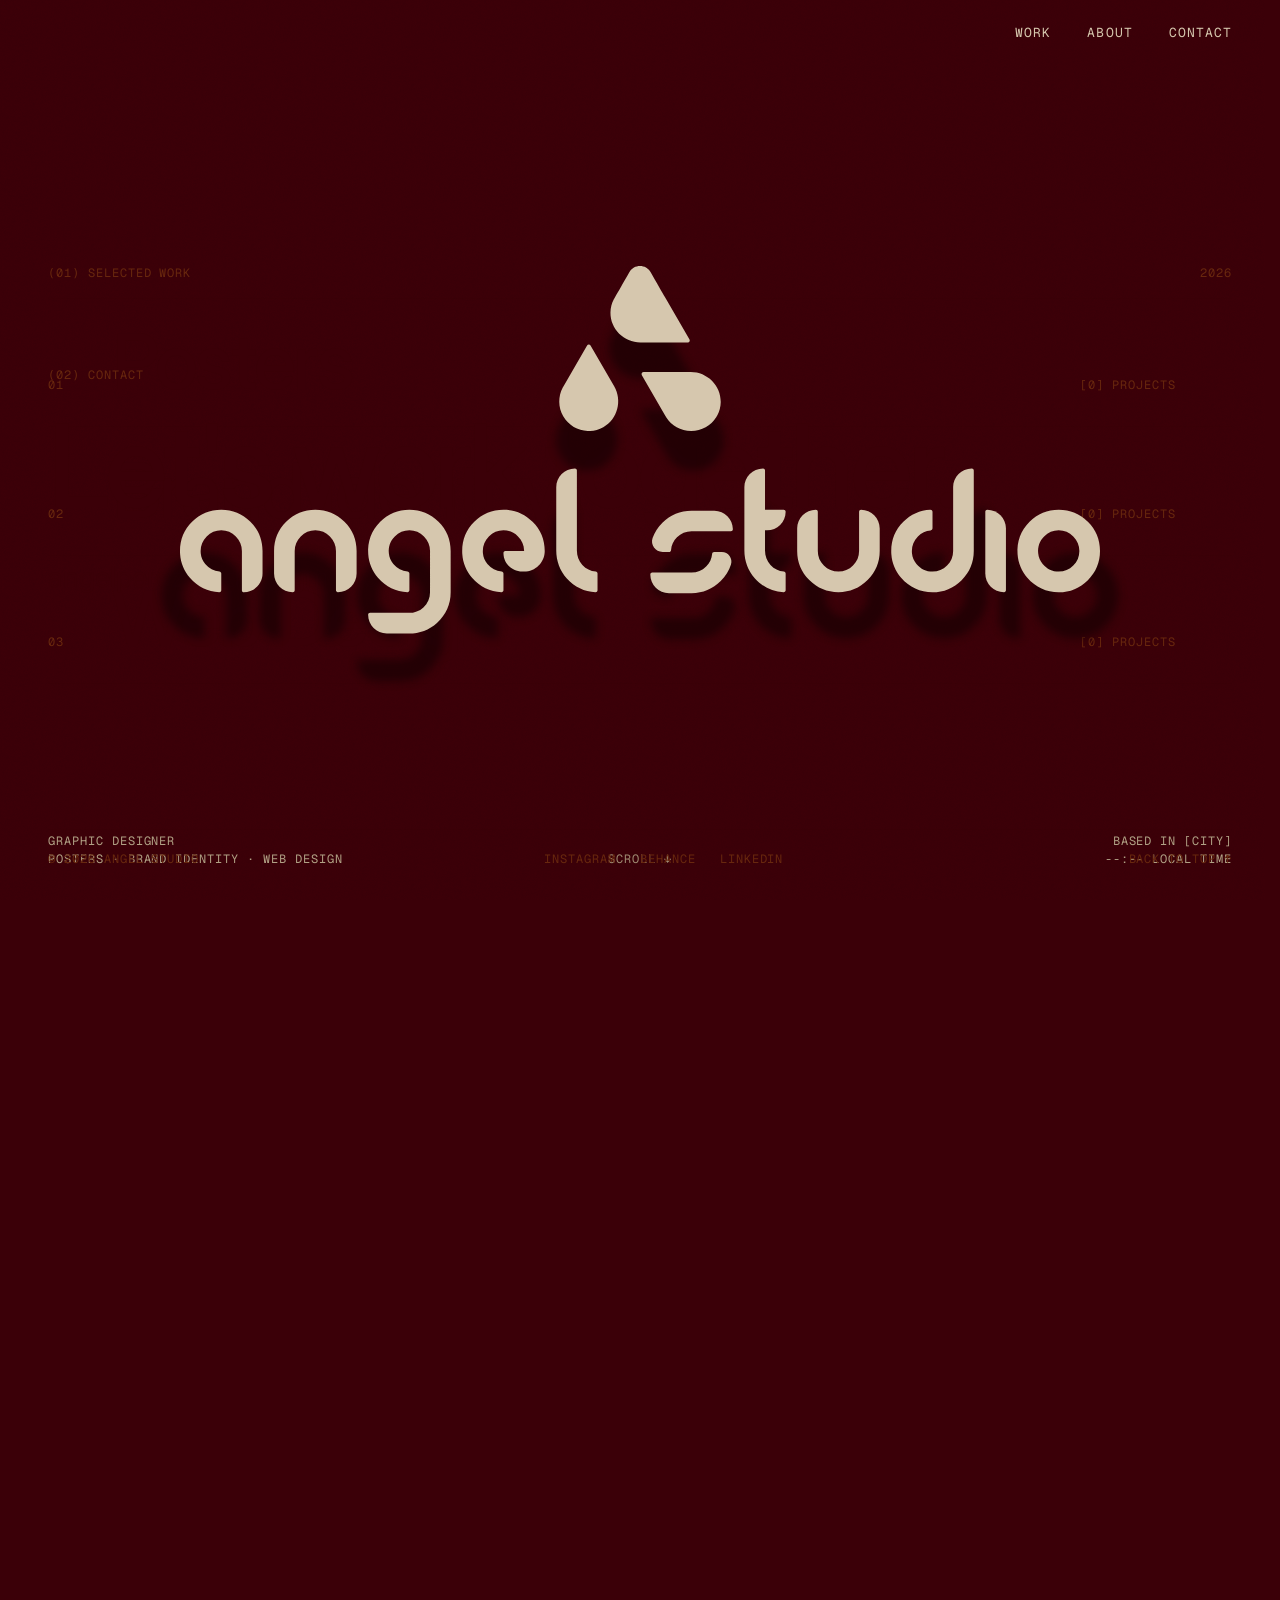
==== commit fa72f749: "Home logo back to the original intro (keep the shadow); floating projects can pass behind the logo W" ====
--- a/index.html
+++ b/index.html
@@ -56,10 +56,9 @@
   <link href="https://fonts.googleapis.com/css2?family=Geist+Mono:wght@400;500&family=Inter:wght@400;500&display=swap" rel="stylesheet">
 
   <!-- ?v=… makes browsers fetch fresh files after each update (change it every time you publish) -->
-  <link rel="stylesheet" href="assets/css/style.css?v=20261025p">
-  <script src="assets/js/core.js?v=20261025p" defer></script>
-  <script src="assets/js/water-intro.js?v=20261025p" defer></script>
-  <script src="assets/js/home.js?v=20261025p" defer></script>
+  <link rel="stylesheet" href="assets/css/style.css?v=20261025q">
+  <script src="assets/js/core.js?v=20261025q" defer></script>
+  <script src="assets/js/home.js?v=20261025q" defer></script>
 </head>
 <body>
 
@@ -145,44 +144,6 @@
           <path class="piece" data-letter="d" d="M739.48 637.8 C735.11 632.823 732.482 626.505 732.04 619.897 C731.384 610.103 734.434 601.827 741.19 595.071 C746.939 589.303 753.798 586.227 761.766 585.844 C762.695 585.799 763.483 586.518 763.483 587.448 L763.483 600.037 C763.483 600.867 762.848 601.559 762.021 601.629 C758.293 601.941 755.065 603.471 752.336 606.218 C748.861 609.693 747.346 613.966 747.794 619.037 C748.061 622.06 749.271 624.957 751.23 627.275 C754.512 631.157 758.596 633.099 763.483 633.099 C767.814 633.099 771.519 631.559 774.598 628.48 C777.698 625.4 779.248 621.686 779.248 617.333 L779.248 568.552 C779.248 560.665 785.64 554.273 793.527 554.273 L793.527 554.273 C794.348 554.273 795.013 554.938 795.013 555.759 L795.013 617.333 C795.013 626.037 791.923 633.468 785.745 639.626 C779.586 645.784 772.165 648.863 763.483 648.863 C753.957 648.863 745.957 645.176 739.48 637.8 Z"/>
           <path class="piece" data-letter="i" d="M819.587 600.098 L819.587 647.383 C819.587 648.201 818.924 648.863 818.107 648.863 L818.107 648.863 C810.215 648.863 803.817 642.465 803.817 634.573 L803.817 587.279 C803.817 586.464 804.477 585.803 805.292 585.803 L805.292 585.803 C813.187 585.803 819.587 592.203 819.587 600.098 Z"/>
           <path class="piece" data-letter="o" d="M835.908 637.789 C831.546 632.818 828.922 626.511 828.478 619.912 C827.818 610.111 830.868 601.831 837.627 595.071 C843.786 588.893 851.216 585.803 859.92 585.803 C868.603 585.803 876.024 588.893 882.182 595.071 C888.361 601.23 891.451 608.65 891.451 617.333 C891.451 626.037 888.361 633.468 882.182 639.626 C876.024 645.784 868.603 648.863 859.92 648.863 C850.39 648.863 842.386 645.172 835.908 637.789 Z M871.036 628.48 C874.135 625.4 875.685 621.686 875.685 617.333 C875.685 613.002 874.135 609.297 871.036 606.218 C867.957 603.118 864.251 601.568 859.92 601.568 C855.568 601.568 851.853 603.118 848.774 606.218 C845.296 609.695 843.782 613.971 844.232 619.045 C844.5 622.063 845.707 624.953 847.661 627.267 C850.945 631.155 855.03 633.099 859.92 633.099 C864.251 633.099 867.957 631.559 871.036 628.48 Z"/>
-        </svg>
-        <!-- The water running off the logo as it rises out of it (home.js):
-             a film of burgundy water over the letters that recedes from the
-             middle outward with a liquid edge (and a line of light along it),
-             and the water spilling outward over the letters' edges -->
-        <svg class="hero__wet" viewBox="188.55 399.61 702.9 280.79" aria-hidden="true">
-          <defs>
-            <filter id="wet-wobble" x="-20%" y="-40%" width="140%" height="180%">
-              <feTurbulence type="fractalNoise" baseFrequency="0.018" numOctaves="2" seed="7" result="n"/>
-              <feDisplacementMap in="SourceGraphic" in2="n" scale="60" xChannelSelector="R" yChannelSelector="G"/>
-            </filter>
-            <filter id="wet-spill" x="-10%" y="-20%" width="120%" height="140%">
-              <feTurbulence type="fractalNoise" baseFrequency="0.03" numOctaves="2" seed="4" result="n"/>
-              <feDisplacementMap in="SourceGraphic" in2="n" scale="12" xChannelSelector="R" yChannelSelector="G" result="d"/>
-              <feGaussianBlur in="d" stdDeviation="1.2"/>
-            </filter>
-            <radialGradient id="wet-dry" gradientUnits="userSpaceOnUse" cx="540" cy="545" r="0">
-              <stop offset="0.86" stop-color="#000"/><stop offset="1" stop-color="#fff"/>
-            </radialGradient>
-            <radialGradient id="wet-front" gradientUnits="userSpaceOnUse" cx="540" cy="545" r="0">
-              <stop offset="0.8" stop-color="#000"/><stop offset="0.93" stop-color="#fff"/><stop offset="1" stop-color="#000"/>
-            </radialGradient>
-            <mask id="wet-film-mask" maskUnits="userSpaceOnUse" x="100" y="300" width="880" height="480">
-              <rect x="100" y="300" width="880" height="480" fill="url(#wet-dry)" filter="url(#wet-wobble)"/>
-            </mask>
-            <mask id="wet-front-mask" maskUnits="userSpaceOnUse" x="100" y="300" width="880" height="480">
-              <rect x="100" y="300" width="880" height="480" fill="url(#wet-front)" filter="url(#wet-wobble)"/>
-            </mask>
-          </defs>
-          <g class="hero__spill" filter="url(#wet-spill)">
-            <use href="#hero-logo-art" x="188.55" y="399.61" width="702.9" height="280.79"/>
-          </g>
-          <g class="hero__film" mask="url(#wet-film-mask)">
-            <use href="#hero-logo-art" x="188.55" y="399.61" width="702.9" height="280.79"/>
-          </g>
-          <g class="hero__front" mask="url(#wet-front-mask)">
-            <use href="#hero-logo-art" x="188.55" y="399.61" width="702.9" height="280.79"/>
-          </g>
         </svg>
       </div>
 
--- a/assets/css/style.css
+++ b/assets/css/style.css
@@ -505,31 +505,6 @@
 /* The logo casts a soft shadow down onto the background (.hero__shadow, a
    live copy of the logo). --shadow-drop: how far below the logo it falls. */
 .hero__logo { position: relative; isolation: isolate; --shadow-drop: 9%; }
-/* The water running off as the logo rises out of it (home.js animates it):
-   a film of burgundy water over the letters, receding from the middle with a
-   line of light along its edge, and the water spilling outward over the
-   letters' edges (an outline that spreads and fades). Hidden otherwise. */
-.hero__wet {
-  position: absolute;
-  left: 0;
-  top: 0;
-  width: 100%;
-  height: 100%;
-  overflow: visible;
-  pointer-events: none;
-  visibility: hidden;
-}
-.hero__wet.is-on { visibility: visible; }
-/* The WebGL version of the rise (water-intro.js, ?intro=water): its canvas
-   over the logo; the real logo waits hidden, then fades in as it hands over */
-.hero__water { position: absolute; z-index: 2; pointer-events: none; transition: opacity 0.45s ease; }
-.hero__logo .logo,
-.hero__logo .hero__shadow { transition: opacity 0.45s ease; }
-.hero__logo.is-water .logo,
-.hero__logo.is-water .hero__shadow { opacity: 0; transition: none; }
-.hero__film { color: rgba(59, 0, 8, 0.62); }
-.hero__front { color: rgba(255, 246, 230, 0.55); }
-.hero__spill { color: transparent; fill: none; stroke: rgba(214, 199, 174, 0.22); stroke-width: 0; stroke-linejoin: round; }
 .hero__shadow {
   position: absolute;
   left: 0;
